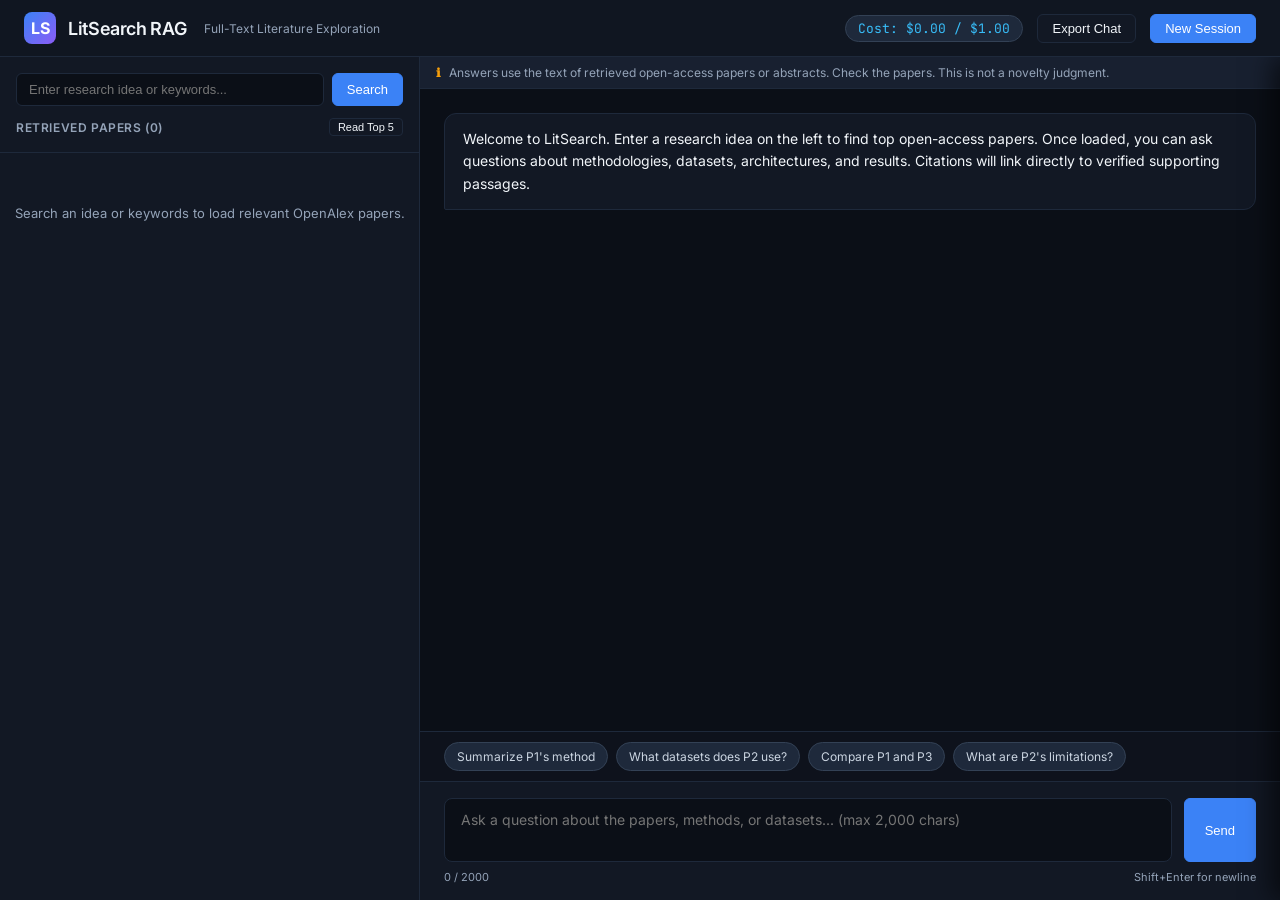
==== app/static/index.html @ f4ed5db6 "feat(rag): add full-text RAG chatbot with PyMuPDF ingestion, hybrid retrieval, SSRF guards, and UI" ====
<!DOCTYPE html>
<html lang="en">
<head>
  <meta charset="UTF-8">
  <meta name="viewport" content="width=device-width, initial-scale=1.0">
  <title>LitSearch — Grounded Literature & Full-Text RAG</title>
  <link rel="preconnect" href="https://fonts.googleapis.com">
  <link rel="preconnect" href="https://fonts.gstatic.com" crossorigin>
  <link href="https://fonts.googleapis.com/css2?family=Inter:wght@300;400;500;600;700&family=JetBrains+Mono:wght@400;500&display=swap" rel="stylesheet">
  <style>
    :root {
      --bg: #0b0f17;
      --surface: #121824;
      --surface-border: #1e293b;
      --surface-hover: #1e293b;
      --text: #f1f5f9;
      --text-muted: #94a3b8;
      --primary: #3b82f6;
      --primary-hover: #2563eb;
      --accent: #8b5cf6;
      --success: #10b981;
      --warning: #f59e0b;
      --danger: #ef4444;
      --badge-bg: #1e293b;
      --drawer-width: 420px;
    }

    * {
      box-sizing: border-box;
      margin: 0;
      padding: 0;
    }

    body {
      font-family: 'Inter', -apple-system, BlinkMacSystemFont, sans-serif;
      background-color: var(--bg);
      color: var(--text);
      height: 100vh;
      overflow: hidden;
      display: flex;
      flex-direction: column;
    }

    /* Header */
    header {
      background: rgba(18, 24, 36, 0.85);
      backdrop-filter: blur(12px);
      border-bottom: 1px solid var(--surface-border);
      padding: 12px 24px;
      display: flex;
      align-items: center;
      justify-content: space-between;
      z-index: 10;
    }

    .brand {
      display: flex;
      align-items: center;
      gap: 12px;
    }

    .logo-icon {
      width: 32px;
      height: 32px;
      background: linear-gradient(135deg, var(--primary), var(--accent));
      border-radius: 8px;
      display: flex;
      align-items: center;
      justify-content: center;
      font-weight: 700;
      font-size: 16px;
      color: #fff;
    }

    .brand h1 {
      font-size: 18px;
      font-weight: 600;
      letter-spacing: -0.02em;
    }

    .brand span {
      font-size: 12px;
      color: var(--text-muted);
      margin-left: 6px;
      font-weight: 400;
    }

    .header-actions {
      display: flex;
      align-items: center;
      gap: 14px;
    }

    .cost-badge {
      background: #1e293b;
      border: 1px solid #334155;
      padding: 4px 12px;
      border-radius: 20px;
      font-size: 13px;
      font-family: 'JetBrains Mono', monospace;
      color: #38bdf8;
      display: flex;
      align-items: center;
      gap: 6px;
    }

    .btn {
      background: var(--surface);
      color: var(--text);
      border: 1px solid var(--surface-border);
      padding: 6px 14px;
      border-radius: 6px;
      font-size: 13px;
      font-weight: 500;
      cursor: pointer;
      transition: all 0.15s ease;
      display: inline-flex;
      align-items: center;
      gap: 6px;
    }

    .btn:hover {
      background: var(--surface-hover);
      border-color: #475569;
    }

    .btn-primary {
      background: var(--primary);
      border-color: var(--primary);
      color: #fff;
    }

    .btn-primary:hover {
      background: var(--primary-hover);
      border-color: var(--primary-hover);
    }

    /* Main Container */
    .app-body {
      display: flex;
      flex: 1;
      height: calc(100vh - 61px);
      overflow: hidden;
      position: relative;
    }

    /* Sidebar / Papers Panel */
    .sidebar {
      width: 420px;
      background: var(--surface);
      border-right: 1px solid var(--surface-border);
      display: flex;
      flex-direction: column;
      flex-shrink: 0;
    }

    .sidebar-header {
      padding: 16px;
      border-bottom: 1px solid var(--surface-border);
    }

    .search-box {
      display: flex;
      gap: 8px;
      margin-bottom: 12px;
    }

    .search-input {
      flex: 1;
      background: #0b0f17;
      border: 1px solid var(--surface-border);
      border-radius: 6px;
      padding: 8px 12px;
      color: var(--text);
      font-size: 13px;
      outline: none;
    }

    .search-input:focus {
      border-color: var(--primary);
    }

    .pool-actions {
      display: flex;
      justify-content: space-between;
      align-items: center;
    }

    .pool-title {
      font-size: 12px;
      text-transform: uppercase;
      letter-spacing: 0.05em;
      color: var(--text-muted);
      font-weight: 600;
    }

    .papers-list {
      flex: 1;
      overflow-y: auto;
      padding: 12px;
      display: flex;
      flex-direction: column;
      gap: 10px;
    }

    .paper-card {
      background: #0f1523;
      border: 1px solid var(--surface-border);
      border-radius: 8px;
      padding: 12px;
      transition: all 0.15s ease;
    }

    .paper-card:hover {
      border-color: #3b82f6;
    }

    .paper-top {
      display: flex;
      align-items: flex-start;
      gap: 8px;
      margin-bottom: 6px;
    }

    .paper-label {
      background: #1e3a8a;
      color: #93c5fd;
      font-weight: 700;
      font-size: 11px;
      padding: 2px 6px;
      border-radius: 4px;
      font-family: 'JetBrains Mono', monospace;
    }

    .paper-title {
      font-size: 13px;
      font-weight: 600;
      line-height: 1.4;
      flex: 1;
      color: #f8fafc;
    }

    .paper-meta {
      font-size: 11px;
      color: var(--text-muted);
      margin-bottom: 8px;
    }

    .paper-status-bar {
      display: flex;
      align-items: center;
      justify-content: space-between;
      padding-top: 8px;
      border-top: 1px solid #1e293b;
    }

    .status-badge {
      font-size: 10px;
      padding: 2px 8px;
      border-radius: 12px;
      font-weight: 500;
      text-transform: capitalize;
    }

    .status-unprocessed { background: #1e293b; color: #94a3b8; }
    .status-reading { background: #1e1b4b; color: #a5b4fc; border: 1px solid #4338ca; animation: pulse 1.5s infinite; }
    .status-full_text { background: #064e3b; color: #6ee7b7; border: 1px solid #059669; }
    .status-user_upload { background: #312e81; color: #c7d2fe; border: 1px solid #4f46e5; }
    .status-abstract_only { background: #451a03; color: #fcd34d; border: 1px solid #b45309; }

    @keyframes pulse {
      0%, 100% { opacity: 1; }
      50% { opacity: 0.5; }
    }

    .paper-btns {
      display: flex;
      gap: 6px;
    }

    .btn-xs {
      font-size: 11px;
      padding: 2px 8px;
      border-radius: 4px;
    }

    /* Chat Area */
    .chat-container {
      flex: 1;
      display: flex;
      flex-direction: column;
      background: var(--bg);
      position: relative;
    }

    .notice-banner {
      background: rgba(30, 41, 59, 0.7);
      border-bottom: 1px solid var(--surface-border);
      padding: 8px 16px;
      font-size: 12px;
      color: #94a3b8;
      display: flex;
      align-items: center;
      gap: 8px;
    }

    .notice-icon {
      color: #f59e0b;
      font-weight: bold;
    }

    .messages-area {
      flex: 1;
      overflow-y: auto;
      padding: 24px;
      display: flex;
      flex-direction: column;
      gap: 18px;
    }

    .msg {
      max-width: 820px;
      display: flex;
      flex-direction: column;
      gap: 6px;
    }

    .msg-user {
      align-self: flex-end;
    }

    .msg-assistant {
      align-self: flex-start;
    }

    .msg-bubble {
      padding: 14px 18px;
      border-radius: 12px;
      font-size: 14px;
      line-height: 1.6;
    }

    .msg-user .msg-bubble {
      background: #1e3a8a;
      color: #eff6ff;
      border-bottom-right-radius: 2px;
    }

    .msg-assistant .msg-bubble {
      background: var(--surface);
      border: 1px solid var(--surface-border);
      color: #f1f5f9;
      border-bottom-left-radius: 2px;
    }

    /* Citation Chip */
    .citation-chip {
      display: inline-flex;
      align-items: center;
      background: #1e293b;
      color: #38bdf8;
      border: 1px solid #0284c7;
      padding: 1px 6px;
      border-radius: 4px;
      font-family: 'JetBrains Mono', monospace;
      font-size: 12px;
      font-weight: 500;
      cursor: pointer;
      margin: 0 2px;
      transition: all 0.15s ease;
    }

    .citation-chip:hover {
      background: #0284c7;
      color: #ffffff;
      transform: translateY(-1px);
    }

    /* Starter chips */
    .starters-bar {
      padding: 10px 24px;
      display: flex;
      gap: 8px;
      overflow-x: auto;
      border-top: 1px solid var(--surface-border);
      background: rgba(18, 24, 36, 0.4);
    }

    .starter-chip {
      background: #1e293b;
      color: #cbd5e1;
      border: 1px solid #334155;
      padding: 6px 12px;
      border-radius: 16px;
      font-size: 12px;
      cursor: pointer;
      white-space: nowrap;
      transition: all 0.15s ease;
    }

    .starter-chip:hover {
      background: #334155;
      color: #f8fafc;
      border-color: #64748b;
    }

    /* Input Box */
    .input-box {
      padding: 16px 24px;
      background: var(--surface);
      border-top: 1px solid var(--surface-border);
      display: flex;
      flex-direction: column;
      gap: 8px;
    }

    .input-wrapper {
      display: flex;
      gap: 12px;
      align-items: flex-end;
    }

    .chat-textarea {
      flex: 1;
      background: #0b0f17;
      border: 1px solid var(--surface-border);
      border-radius: 8px;
      padding: 12px 16px;
      color: var(--text);
      font-size: 14px;
      font-family: inherit;
      resize: none;
      height: 64px;
      outline: none;
    }

    .chat-textarea:focus {
      border-color: var(--primary);
    }

    .input-meta {
      display: flex;
      justify-content: space-between;
      font-size: 11px;
      color: var(--text-muted);
    }

    .progress-pill {
      display: inline-flex;
      align-items: center;
      gap: 6px;
      background: #1e293b;
      color: #a5b4fc;
      border: 1px solid #4338ca;
      padding: 4px 10px;
      border-radius: 12px;
      font-size: 11px;
      margin-bottom: 8px;
    }

    /* Passage Drawer */
    .passage-drawer {
      position: absolute;
      top: 0;
      right: 0;
      width: var(--drawer-width);
      height: 100%;
      background: #101623;
      border-left: 1px solid #334155;
      box-shadow: -8px 0 24px rgba(0, 0, 0, 0.6);
      transform: translateX(100%);
      transition: transform 0.25s cubic-bezier(0.16, 1, 0.3, 1);
      display: flex;
      flex-direction: column;
      z-index: 20;
    }

    .passage-drawer.open {
      transform: translateX(0);
    }

    .drawer-header {
      padding: 16px;
      border-bottom: 1px solid var(--surface-border);
      display: flex;
      justify-content: space-between;
      align-items: center;
    }

    .drawer-header h3 {
      font-size: 14px;
      font-weight: 600;
    }

    .drawer-body {
      padding: 20px;
      overflow-y: auto;
      flex: 1;
      display: flex;
      flex-direction: column;
      gap: 16px;
    }

    .passage-meta {
      background: #0b0f17;
      border: 1px solid var(--surface-border);
      border-radius: 6px;
      padding: 12px;
      font-size: 12px;
      display: flex;
      flex-direction: column;
      gap: 6px;
    }

    .passage-quote-box {
      background: #162032;
      border-left: 3px solid #0284c7;
      padding: 14px;
      border-radius: 4px;
      font-size: 13px;
      line-height: 1.6;
      color: #e2e8f0;
    }
  </style>
</head>
<body>

  <!-- Header -->
  <header>
    <div class="brand">
      <div class="logo-icon">LS</div>
      <div>
        <h1>LitSearch RAG</h1>
      </div>
      <span>Full-Text Literature Exploration</span>
    </div>
    <div class="header-actions">
      <div class="cost-badge" id="costBadge">Cost: $0.00 / $1.00</div>
      <button class="btn" id="exportChatBtn">Export Chat</button>
      <button class="btn btn-primary" id="newSessionBtn">New Session</button>
    </div>
  </header>

  <!-- Main Body -->
  <div class="app-body">

    <!-- Left Panel: Papers -->
    <div class="sidebar">
      <div class="sidebar-header">
        <div class="search-box">
          <input type="text" class="search-input" id="searchIdeaInput" placeholder="Enter research idea or keywords...">
          <button class="btn btn-primary" id="searchIdeaBtn">Search</button>
        </div>
        <div class="pool-actions">
          <div class="pool-title">Retrieved Papers (<span id="paperCount">0</span>)</div>
          <button class="btn btn-xs" id="readTop5Btn">Read Top 5</button>
        </div>
      </div>
      <div class="papers-list" id="papersList">
        <div style="color: var(--text-muted); font-size: 13px; text-align: center; margin-top: 40px;">
          Search an idea or keywords to load relevant OpenAlex papers.
        </div>
      </div>
    </div>

    <!-- Right Panel: Grounded Chat -->
    <div class="chat-container">
      <div class="notice-banner">
        <span class="notice-icon">ℹ</span>
        <span>Answers use the text of retrieved open-access papers or abstracts. Check the papers. This is not a novelty judgment.</span>
      </div>

      <div class="messages-area" id="messagesArea">
        <div class="msg msg-assistant">
          <div class="msg-bubble">
            Welcome to LitSearch. Enter a research idea on the left to find top open-access papers. Once loaded, you can ask questions about methodologies, datasets, architectures, and results. Citations will link directly to verified supporting passages.
          </div>
        </div>
      </div>

      <!-- Starter Chips -->
      <div class="starters-bar">
        <div class="starter-chip" data-prompt="Summarize P1's method">Summarize P1's method</div>
        <div class="starter-chip" data-prompt="What datasets does P2 use?">What datasets does P2 use?</div>
        <div class="starter-chip" data-prompt="Compare P1 and P3">Compare P1 and P3</div>
        <div class="starter-chip" data-prompt="What are P2's limitations?">What are P2's limitations?</div>
      </div>

      <!-- Input Area -->
      <div class="input-box">
        <div id="progressIndicator" style="display: none;">
          <div class="progress-pill">
            <span id="progressText">Searching passages...</span>
          </div>
        </div>
        <div class="input-wrapper">
          <textarea class="chat-textarea" id="chatInput" placeholder="Ask a question about the papers, methods, or datasets... (max 2,000 chars)"></textarea>
          <button class="btn btn-primary" id="sendMessageBtn" style="height: 64px; padding: 0 20px;">Send</button>
        </div>
        <div class="input-meta">
          <span id="charCounter">0 / 2000</span>
          <span>Shift+Enter for newline</span>
        </div>
      </div>

      <!-- Slide-out Passage Drawer -->
      <div class="passage-drawer" id="passageDrawer">
        <div class="drawer-header">
          <h3>Supporting Passage</h3>
          <button class="btn btn-xs" id="closeDrawerBtn">✕ Close</button>
        </div>
        <div class="drawer-body">
          <div class="passage-meta">
            <div><strong id="drawerPaperLabel">P1</strong> — <span id="drawerPaperTitle">Paper Title</span></div>
            <div><strong>Page:</strong> <span id="drawerPage">Page 3</span> | <strong>Section:</strong> <span id="drawerSection">Method</span></div>
            <div><a id="drawerPaperLink" href="#" target="_blank" style="color: #38bdf8; text-decoration: none;">View Paper Details ↗</a></div>
          </div>
          <div class="passage-quote-box" id="drawerPassageText">
            Passage text will appear here.
          </div>
        </div>
      </div>

    </div>

  </div>

  <!-- Hidden File Input for PDF Upload -->
  <input type="file" id="pdfFileInput" accept="application/pdf" style="display: none;">

  <script>
    // App State
    let currentSessionId = 'sess_' + Math.random().toString(36).substring(2, 9);
    let sessionPapers = {};
    let turnRetrievedChunks = [];
    let pendingUploadPaperId = null;

    const papersList = document.getElementById('papersList');
    const paperCount = document.getElementById('paperCount');
    const messagesArea = document.getElementById('messagesArea');
    const chatInput = document.getElementById('chatInput');
    const sendBtn = document.getElementById('sendMessageBtn');
    const charCounter = document.getElementById('charCounter');
    const costBadge = document.getElementById('costBadge');
    const progressIndicator = document.getElementById('progressIndicator');
    const progressText = document.getElementById('progressText');
    const pdfFileInput = document.getElementById('pdfFileInput');
    const passageDrawer = document.getElementById('passageDrawer');
    const closeDrawerBtn = document.getElementById('closeDrawerBtn');

    // Drawer elements
    const drawerPaperLabel = document.getElementById('drawerPaperLabel');
    const drawerPaperTitle = document.getElementById('drawerPaperTitle');
    const drawerPage = document.getElementById('drawerPage');
    const drawerSection = document.getElementById('drawerSection');
    const drawerPassageText = document.getElementById('drawerPassageText');
    const drawerPaperLink = document.getElementById('drawerPaperLink');

    // Char counter
    chatInput.addEventListener('input', () => {
      const len = chatInput.value.length;
      charCounter.textContent = `${len} / 2000`;
      if (len > 2000) charCounter.style.color = '#ef4444';
      else charCounter.style.color = 'var(--text-muted)';
    });

    chatInput.addEventListener('keydown', (e) => {
      if (e.key === 'Enter' && !e.shiftKey) {
        e.preventDefault();
        sendMessage();
      }
    });

    sendBtn.addEventListener('click', sendMessage);

    // Starter chips
    document.querySelectorAll('.starter-chip').forEach(chip => {
      chip.addEventListener('click', () => {
        chatInput.value = chip.dataset.prompt;
        chatInput.focus();
        sendMessage();
      });
    });

    // Close Drawer
    closeDrawerBtn.addEventListener('click', () => {
      passageDrawer.classList.remove('open');
    });

    // Search Papers
    document.getElementById('searchIdeaBtn').addEventListener('click', performSearch);
    document.getElementById('searchIdeaInput').addEventListener('keydown', (e) => {
      if (e.key === 'Enter') performSearch();
    });

    async function performSearch() {
      const q = document.getElementById('searchIdeaInput').value.trim();
      if (!q) return;

      papersList.innerHTML = '<div style="color: var(--text-muted); padding: 20px; text-align: center;">Querying OpenAlex works...</div>';

      try {
        const res = await fetch('/api/search', {
          method: 'POST',
          headers: { 'Content-Type': 'application/json' },
          body: JSON.stringify({ query: q, session_id: currentSessionId })
        });
        const data = await res.json();
        renderPapers(data.papers || []);
      } catch (err) {
        papersList.innerHTML = `<div style="color: #ef4444; padding: 20px;">Error searching: ${err.message}</div>`;
      }
    }

    function renderPapers(papers) {
      sessionPapers = {};
      papersList.innerHTML = '';
      paperCount.textContent = papers.length;

      papers.forEach(p => {
        sessionPapers[p.id] = p;
        sessionPapers[p.label] = p;

        const card = document.createElement('div');
        card.className = 'paper-card';
        card.id = `card-${p.label}`;

        let statusClass = 'status-unprocessed';
        let statusLabel = p.full_text_status || 'Unprocessed';

        if (statusLabel === 'reading') statusClass = 'status-reading';
        else if (statusLabel === 'full_text') statusClass = 'status-full_text';
        else if (statusLabel === 'full_text (user upload)') { statusClass = 'status-user_upload'; statusLabel = 'Full text (upload)'; }
        else if (statusLabel.startsWith('abstract_only')) {
          statusClass = 'status-abstract_only';
          statusLabel = p.full_text_reason ? `Abstract only: ${p.full_text_reason}` : 'Abstract only';
        }

        const authorsStr = (p.authors && p.authors.length) ? p.authors.slice(0, 3).join(', ') : 'Unknown Authors';
        const yearStr = p.year ? `(${p.year})` : '';

        card.innerHTML = `
          <div class="paper-top">
            <span class="paper-label">${p.label}</span>
            <div class="paper-title">${escapeHtml(p.title)}</div>
          </div>
          <div class="paper-meta">${escapeHtml(authorsStr)} ${yearStr}</div>
          <div class="paper-status-bar">
            <span class="status-badge ${statusClass}" id="badge-${p.label}">${statusLabel}</span>
            <div class="paper-btns">
              <button class="btn btn-xs" onclick="triggerReadPaper('${p.id}', '${p.label}')">Read</button>
              <button class="btn btn-xs" onclick="triggerUploadModal('${p.id}', '${p.label}')">Upload PDF</button>
            </div>
          </div>
        `;
        papersList.appendChild(card);
      });
    }

    // Trigger Ingest
    window.triggerReadPaper = async function(paperId, label) {
      const badge = document.getElementById(`badge-${label}`);
      if (badge) {
        badge.className = 'status-badge status-reading';
        badge.textContent = 'Reading...';
      }

      try {
        const res = await fetch('/api/papers/read', {
          method: 'POST',
          headers: { 'Content-Type': 'application/json' },
          body: JSON.stringify({ session_id: currentSessionId, paper_id: paperId })
        });
        const data = await res.json();
        updatePaperBadge(label, data.status, data.reason);
      } catch (err) {
        if (badge) {
          badge.className = 'status-badge status-abstract_only';
          badge.textContent = 'Error reading';
        }
      }
    };

    function updatePaperBadge(label, status, reason) {
      const badge = document.getElementById(`badge-${label}`);
      if (!badge) return;

      if (status === 'full_text') {
        badge.className = 'status-badge status-full_text';
        badge.textContent = 'Full text';
      } else if (status === 'full_text (user upload)') {
        badge.className = 'status-badge status-user_upload';
        badge.textContent = 'Full text (upload)';
      } else {
        badge.className = 'status-badge status-abstract_only';
        badge.textContent = reason ? `Abstract only: ${reason}` : 'Abstract only';
      }
    }

    // Read Top 5 Capped
    document.getElementById('readTop5Btn').addEventListener('click', async () => {
      const btn = document.getElementById('readTop5Btn');
      btn.textContent = 'Reading 5...';
      try {
        const res = await fetch('/api/papers/read_top5', {
          method: 'POST',
          headers: { 'Content-Type': 'application/json' },
          body: JSON.stringify({ session_id: currentSessionId })
        });
        const data = await res.json();
        data.results.forEach(r => {
          if (r.paper_label) updatePaperBadge(r.paper_label, r.status, r.reason);
        });
      } finally {
        btn.textContent = 'Read Top 5';
      }
    });

    // Upload PDF
    window.triggerUploadModal = function(paperId, label) {
      pendingUploadPaperId = paperId;
      pdfFileInput.click();
    };

    pdfFileInput.addEventListener('change', async () => {
      if (!pdfFileInput.files.length || !pendingUploadPaperId) return;
      const file = pdfFileInput.files[0];

      const formData = new FormData();
      formData.append('session_id', currentSessionId);
      formData.append('paper_id', pendingUploadPaperId);
      formData.append('file', file);

      try {
        const res = await fetch('/api/papers/upload', {
          method: 'POST',
          body: formData
        });
        const data = await res.json();
        if (data.paper_label) {
          updatePaperBadge(data.paper_label, data.status, data.reason);
        }
      } catch (err) {
        alert('Upload failed: ' + err.message);
      } finally {
        pdfFileInput.value = '';
        pendingUploadPaperId = null;
      }
    });

    // Send Message & Streaming
    async function sendMessage() {
      const msg = chatInput.value.trim();
      if (!msg) return;

      // Add user message to UI
      appendMessage('user', msg);
      chatInput.value = '';
      charCounter.textContent = '0 / 2000';

      // Assistant placeholder
      const assistMsgEl = appendMessage('assistant', '');
      const bubble = assistMsgEl.querySelector('.msg-bubble');

      progressIndicator.style.display = 'block';
      progressText.textContent = 'Analyzing question...';

      let accumulated = '';
      turnRetrievedChunks = [];

      try {
        const resp = await fetch('/api/chat/stream', {
          method: 'POST',
          headers: { 'Content-Type': 'application/json' },
          body: JSON.stringify({ session_id: currentSessionId, message: msg })
        });

        const reader = resp.body.getReader();
        const decoder = new TextDecoder();
        let buffer = '';

        while (true) {
          const { done, value } = await reader.read();
          if (done) break;

          buffer += decoder.decode(value, { stream: true });
          const lines = buffer.split('\n\n');
          buffer = lines.pop();

          for (const line of lines) {
            if (line.startsWith('data: ')) {
              const eventData = JSON.parse(line.substring(6));

              if (eventData.type === 'progress') {
                progressText.textContent = eventData.message;
              } else if (eventData.type === 'delta') {
                accumulated += eventData.content;
                bubble.innerHTML = renderFormattedText(accumulated);
                messagesArea.scrollTop = messagesArea.scrollHeight;
              } else if (eventData.type === 'done') {
                progressIndicator.style.display = 'none';
                turnRetrievedChunks = eventData.retrieved_chunks || [];
                bubble.innerHTML = renderFormattedText(eventData.final_text || accumulated);
                if (eventData.session_cost !== undefined) {
                  costBadge.textContent = `Cost: $${eventData.session_cost.toFixed(4)} / $1.00`;
                }
              } else if (eventData.type === 'error') {
                progressIndicator.style.display = 'none';
                bubble.innerHTML = `<span style="color: #ef4444;">Error: ${escapeHtml(eventData.detail)}</span>`;
              }
            }
          }
        }
      } catch (err) {
        progressIndicator.style.display = 'none';
        bubble.innerHTML = `<span style="color: #ef4444;">Connection error: ${escapeHtml(err.message)}</span>`;
      }
    }

    function appendMessage(role, text) {
      const msgDiv = document.createElement('div');
      msgDiv.className = `msg msg-${role}`;
      msgDiv.innerHTML = `<div class="msg-bubble">${renderFormattedText(text)}</div>`;
      messagesArea.appendChild(msgDiv);
      messagesArea.scrollTop = messagesArea.scrollHeight;
      return msgDiv;
    }

    function renderFormattedText(text) {
      if (!text) return '';
      let escaped = escapeHtml(text);

      // Render Markdown bold & code
      escaped = escaped.replace(/\*\*(.*?)\*\*/g, '<strong>$1</strong>');
      escaped = escaped.replace(/`([^`]+)`/g, '<code style="background:#1e293b;padding:2px 4px;border-radius:3px;">$1</code>');
      escaped = escaped.replace(/\n/g, '<br>');

      // Convert [P# p.N] citations into interactive chips
      escaped = escaped.replace(/\[(P\d+)\s+p\.(\d+)\]/g, (match, pLabel, pNum) => {
        return `<span class="citation-chip" onclick="openPassageDrawer('${pLabel}', ${pNum})">[${pLabel} p.${pNum}]</span>`;
      });

      return escaped;
    }

    // Interactive Passage Drawer
    window.openPassageDrawer = function(paperLabel, pageNum) {
      // Find matching retrieved chunk
      let matchedChunk = turnRetrievedChunks.find(c => {
        return c.paper_label === paperLabel && (c.page_start <= pageNum && pageNum <= c.page_end);
      });

      if (!matchedChunk && turnRetrievedChunks.length > 0) {
        matchedChunk = turnRetrievedChunks.find(c => c.paper_label === paperLabel);
      }

      const paper = sessionPapers[paperLabel] || {};

      drawerPaperLabel.textContent = paperLabel;
      drawerPaperTitle.textContent = paper.title || 'Referenced Paper';
      drawerPage.textContent = `Page ${pageNum}`;
      drawerSection.textContent = matchedChunk ? (matchedChunk.section || 'Passage') : 'Retrieved Evidence';
      drawerPassageText.textContent = matchedChunk ? matchedChunk.text : `Passage covering page ${pageNum} in ${paperLabel}.`;

      if (paper.url) {
        drawerPaperLink.href = paper.url;
        drawerPaperLink.style.display = 'inline';
      } else {
        drawerPaperLink.style.display = 'none';
      }

      passageDrawer.classList.add('open');
    };

    // Export Chat
    document.getElementById('exportChatBtn').addEventListener('click', () => {
      const msgs = document.querySelectorAll('.msg');
      let markdown = `# LitSearch Chat Export\n\n`;
      msgs.forEach(m => {
        const isUser = m.classList.contains('msg-user');
        const role = isUser ? 'User' : 'Assistant';
        const txt = m.querySelector('.msg-bubble').innerText;
        markdown += `### ${role}\n\n${txt}\n\n---\n\n`;
      });

      const blob = new Blob([markdown], { type: 'text/markdown' });
      const url = URL.createObjectURL(blob);
      const a = document.createElement('a');
      a.href = url;
      a.download = `litsearch_chat_${new Date().toISOString().slice(0, 10)}.md`;
      a.click();
      URL.revokeObjectURL(url);
    });

    // New Session
    document.getElementById('newSessionBtn').addEventListener('click', () => {
      currentSessionId = 'sess_' + Math.random().toString(36).substring(2, 9);
      sessionPapers = {};
      turnRetrievedChunks = [];
      papersList.innerHTML = '<div style="color: var(--text-muted); font-size: 13px; text-align: center; margin-top: 40px;">Search an idea or keywords to load relevant OpenAlex papers.</div>';
      paperCount.textContent = '0';
      messagesArea.innerHTML = '<div class="msg msg-assistant"><div class="msg-bubble">New session started. Search for an idea on the left to begin literature exploration.</div></div>';
      costBadge.textContent = 'Cost: $0.00 / $1.00';
    });

    function escapeHtml(str) {
      if (!str) return '';
      return str.replace(/&/g, "&amp;").replace(/</g, "&lt;").replace(/>/g, "&gt;").replace(/"/g, "&quot;").replace(/'/g, "&#039;");
    }
  </script>
</body>
</html>
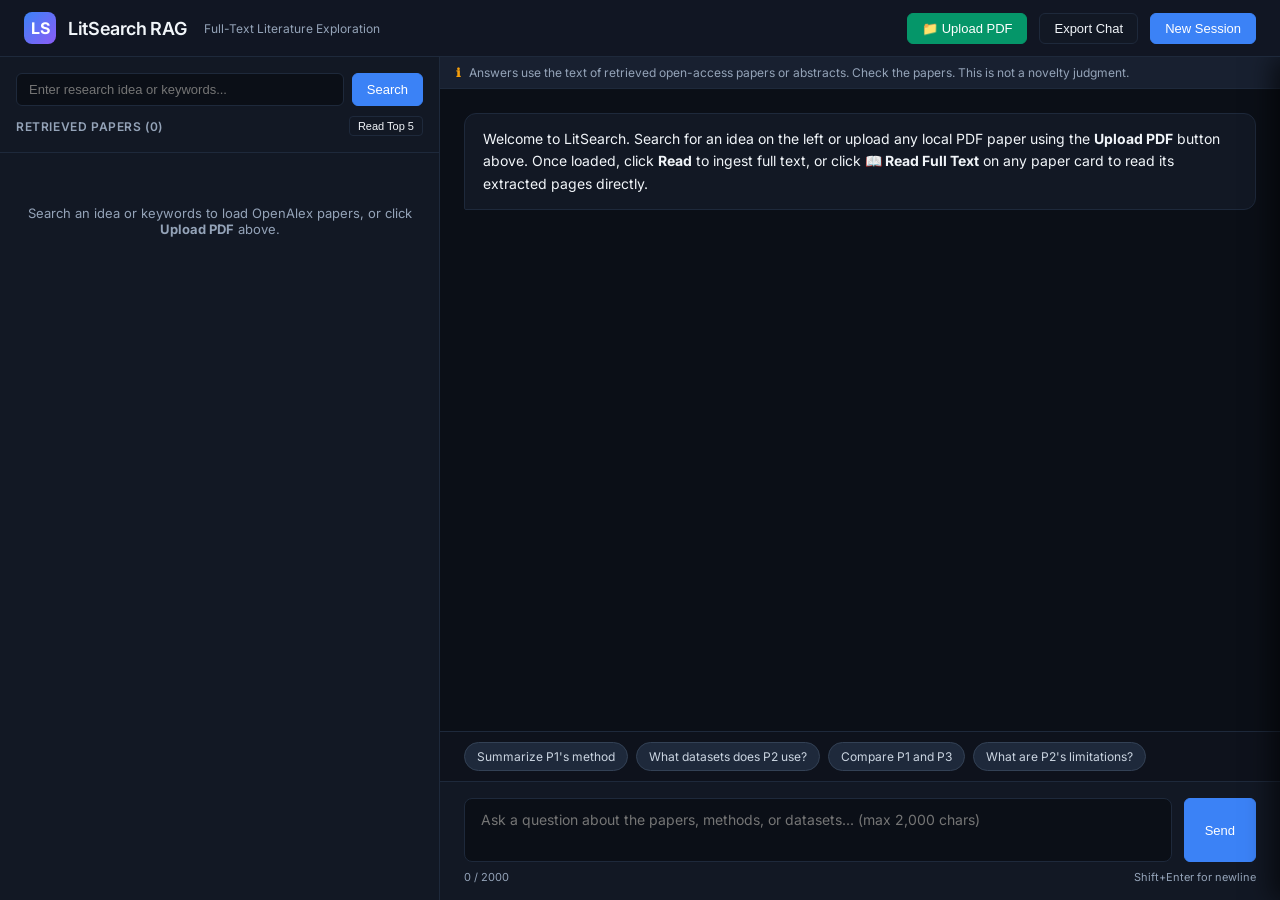
==== commit 996f0c7a: "Enhance PDF reader modal, multi-source OA resolution, and remove cost meters" ====
--- a/app/static/index.html
+++ b/app/static/index.html
@@ -22,7 +22,7 @@
       --warning: #f59e0b;
       --danger: #ef4444;
       --badge-bg: #1e293b;
-      --drawer-width: 420px;
+      --drawer-width: 440px;
     }
 
     * {
@@ -43,7 +43,7 @@
 
     /* Header */
     header {
-      background: rgba(18, 24, 36, 0.85);
+      background: rgba(18, 24, 36, 0.95);
       backdrop-filter: blur(12px);
       border-bottom: 1px solid var(--surface-border);
       padding: 12px 24px;
@@ -88,27 +88,14 @@
     .header-actions {
       display: flex;
       align-items: center;
-      gap: 14px;
-    }
-
-    .cost-badge {
-      background: #1e293b;
-      border: 1px solid #334155;
-      padding: 4px 12px;
-      border-radius: 20px;
-      font-size: 13px;
-      font-family: 'JetBrains Mono', monospace;
-      color: #38bdf8;
-      display: flex;
-      align-items: center;
-      gap: 6px;
+      gap: 12px;
     }
 
     .btn {
       background: var(--surface);
       color: var(--text);
       border: 1px solid var(--surface-border);
-      padding: 6px 14px;
+      padding: 7px 14px;
       border-radius: 6px;
       font-size: 13px;
       font-weight: 500;
@@ -135,6 +122,17 @@
       border-color: var(--primary-hover);
     }
 
+    .btn-success {
+      background: #059669;
+      border-color: #059669;
+      color: #fff;
+    }
+
+    .btn-success:hover {
+      background: #047857;
+      border-color: #047857;
+    }
+
     /* Main Container */
     .app-body {
       display: flex;
@@ -146,7 +144,7 @@
 
     /* Sidebar / Papers Panel */
     .sidebar {
-      width: 420px;
+      width: 440px;
       background: var(--surface);
       border-right: 1px solid var(--surface-border);
       display: flex;
@@ -157,12 +155,14 @@
     .sidebar-header {
       padding: 16px;
       border-bottom: 1px solid var(--surface-border);
+      display: flex;
+      flex-direction: column;
+      gap: 10px;
     }
 
     .search-box {
       display: flex;
       gap: 8px;
-      margin-bottom: 12px;
     }
 
     .search-input {
@@ -184,6 +184,7 @@
       display: flex;
       justify-content: space-between;
       align-items: center;
+      gap: 8px;
     }
 
     .pool-title {
@@ -252,6 +253,8 @@
       justify-content: space-between;
       padding-top: 8px;
       border-top: 1px solid #1e293b;
+      gap: 6px;
+      flex-wrap: wrap;
     }
 
     .status-badge {
@@ -280,7 +283,7 @@
 
     .btn-xs {
       font-size: 11px;
-      padding: 2px 8px;
+      padding: 3px 8px;
       border-radius: 4px;
     }
 
@@ -458,7 +461,7 @@
       margin-bottom: 8px;
     }
 
-    /* Passage Drawer */
+    /* Supporting Passage Drawer */
     .passage-drawer {
       position: absolute;
       top: 0;
@@ -521,6 +524,184 @@
       line-height: 1.6;
       color: #e2e8f0;
     }
+
+    /* Full Paper Text Reader Modal */
+    .reader-modal {
+      position: fixed;
+      top: 0;
+      left: 0;
+      width: 100vw;
+      height: 100vh;
+      background: rgba(0, 0, 0, 0.8);
+      backdrop-filter: blur(8px);
+      z-index: 100;
+      display: none;
+      align-items: center;
+      justify-content: center;
+    }
+
+    .reader-modal.active {
+      display: flex;
+    }
+
+    .reader-content {
+      width: 90%;
+      max-width: 1050px;
+      height: 90%;
+      background: #101623;
+      border: 1px solid #334155;
+      border-radius: 12px;
+      display: flex;
+      flex-direction: column;
+      overflow: hidden;
+      box-shadow: 0 16px 40px rgba(0, 0, 0, 0.8);
+    }
+
+    .reader-header {
+      padding: 14px 20px;
+      background: #162032;
+      border-bottom: 1px solid #1e293b;
+      display: flex;
+      justify-content: space-between;
+      align-items: center;
+      gap: 12px;
+    }
+
+    .reader-header-left {
+      display: flex;
+      align-items: center;
+      gap: 10px;
+      flex: 1;
+      overflow: hidden;
+    }
+
+    .reader-title {
+      font-size: 14px;
+      font-weight: 600;
+      color: #f8fafc;
+      white-space: nowrap;
+      overflow: hidden;
+      text-overflow: ellipsis;
+    }
+
+    .reader-header-actions {
+      display: flex;
+      align-items: center;
+      gap: 8px;
+    }
+
+    .reader-tabs {
+      display: flex;
+      background: #0b0f17;
+      padding: 3px;
+      border-radius: 6px;
+      border: 1px solid #1e293b;
+      gap: 4px;
+    }
+
+    .reader-tab-btn {
+      background: transparent;
+      color: #94a3b8;
+      border: none;
+      padding: 4px 10px;
+      border-radius: 4px;
+      font-size: 12px;
+      font-weight: 500;
+      cursor: pointer;
+      transition: all 0.15s ease;
+    }
+
+    .reader-tab-btn.active {
+      background: #1e293b;
+      color: #38bdf8;
+    }
+
+    .reader-body {
+      padding: 24px 32px;
+      overflow-y: auto;
+      flex: 1;
+      display: flex;
+      flex-direction: column;
+      gap: 20px;
+      line-height: 1.7;
+      font-size: 14px;
+      color: #cbd5e1;
+    }
+
+    .reader-banner {
+      background: rgba(30, 41, 59, 0.7);
+      border-left: 4px solid #38bdf8;
+      border-radius: 6px;
+      padding: 12px 16px;
+      font-size: 13px;
+      color: #cbd5e1;
+      display: flex;
+      flex-direction: column;
+      gap: 6px;
+    }
+
+    .reader-abstract-card {
+      background: #0b0f17;
+      border: 1px solid #1e293b;
+      border-radius: 8px;
+      padding: 24px;
+      display: flex;
+      flex-direction: column;
+      gap: 16px;
+    }
+
+    .reader-meta-row {
+      font-size: 12px;
+      color: #94a3b8;
+      display: flex;
+      flex-wrap: wrap;
+      gap: 16px;
+      border-bottom: 1px solid #1e293b;
+      padding-bottom: 12px;
+    }
+
+    .reader-page-card {
+      background: #0b0f17;
+      border: 1px solid #1e293b;
+      border-radius: 8px;
+      padding: 20px;
+      display: flex;
+      flex-direction: column;
+      gap: 12px;
+    }
+
+    .reader-page-tag {
+      font-family: 'JetBrains Mono', monospace;
+      font-size: 11px;
+      color: #38bdf8;
+      font-weight: 600;
+      border-bottom: 1px solid #1e293b;
+      padding-bottom: 6px;
+    }
+
+    .reader-pdf-frame {
+      width: 100%;
+      height: 100%;
+      border: none;
+      background: #1e293b;
+      border-radius: 6px;
+    }
+
+    .toast-msg {
+      position: fixed;
+      bottom: 24px;
+      left: 50%;
+      transform: translateX(-50%);
+      background: #1e293b;
+      color: #38bdf8;
+      border: 1px solid #0284c7;
+      padding: 10px 20px;
+      border-radius: 8px;
+      font-size: 13px;
+      z-index: 200;
+      display: none;
+      box-shadow: 0 8px 24px rgba(0,0,0,0.6);
+    }
   </style>
 </head>
 <body>
@@ -535,7 +716,7 @@
       <span>Full-Text Literature Exploration</span>
     </div>
     <div class="header-actions">
-      <div class="cost-badge" id="costBadge">Cost: $0.00 / $1.00</div>
+      <button class="btn btn-success" id="uploadAnyPdfBtn">📁 Upload PDF</button>
       <button class="btn" id="exportChatBtn">Export Chat</button>
       <button class="btn btn-primary" id="newSessionBtn">New Session</button>
     </div>
@@ -553,12 +734,14 @@
         </div>
         <div class="pool-actions">
           <div class="pool-title">Retrieved Papers (<span id="paperCount">0</span>)</div>
-          <button class="btn btn-xs" id="readTop5Btn">Read Top 5</button>
+          <div style="display: flex; gap: 6px;">
+            <button class="btn btn-xs" id="readTop5Btn">Read Top 5</button>
+          </div>
         </div>
       </div>
       <div class="papers-list" id="papersList">
         <div style="color: var(--text-muted); font-size: 13px; text-align: center; margin-top: 40px;">
-          Search an idea or keywords to load relevant OpenAlex papers.
+          Search an idea or keywords to load OpenAlex papers, or click <strong>Upload PDF</strong> above.
         </div>
       </div>
     </div>
@@ -573,7 +756,7 @@
       <div class="messages-area" id="messagesArea">
         <div class="msg msg-assistant">
           <div class="msg-bubble">
-            Welcome to LitSearch. Enter a research idea on the left to find top open-access papers. Once loaded, you can ask questions about methodologies, datasets, architectures, and results. Citations will link directly to verified supporting passages.
+            Welcome to LitSearch. Search for an idea on the left or upload any local PDF paper using the <strong>Upload PDF</strong> button above. Once loaded, click <strong>Read</strong> to ingest full text, or click <strong>📖 Read Full Text</strong> on any paper card to read its extracted pages directly.
           </div>
         </div>
       </div>
@@ -625,6 +808,36 @@
 
   </div>
 
+  <!-- Full Paper Reader Modal -->
+  <div class="reader-modal" id="readerModal">
+    <div class="reader-content">
+      <div class="reader-header">
+        <div class="reader-header-left">
+          <span class="paper-label" id="readerPaperLabel">P1</span>
+          <div class="reader-title" id="readerPaperTitle">Paper Title</div>
+        </div>
+        <div class="reader-header-actions">
+          <div class="reader-tabs" id="readerTabs" style="display: none;">
+            <button class="reader-tab-btn active" id="tabExtractedTextBtn" onclick="switchReaderTab('text')">📝 Extracted Text</button>
+            <button class="reader-tab-btn" id="tabPdfViewerBtn" onclick="switchReaderTab('pdf')">📄 PDF View</button>
+          </div>
+          <a class="btn btn-xs" id="readerExtLinkBtn" href="#" target="_blank" rel="noopener noreferrer" style="display: none;">🔗 Open PDF ↗</a>
+          <button class="btn btn-xs btn-primary" id="readerUploadBtn" onclick="triggerReaderUpload()" title="Upload a local PDF file for this paper">📁 Upload PDF</button>
+          <button class="btn btn-xs" id="closeReaderBtn">✕ Close</button>
+        </div>
+      </div>
+      <div class="reader-body" id="readerBody">
+        Loading paper text...
+      </div>
+      <div class="reader-body" id="readerPdfBody" style="display: none; padding: 0;">
+        <iframe class="reader-pdf-frame" id="readerPdfFrame" src=""></iframe>
+      </div>
+    </div>
+  </div>
+
+  <!-- Toast Notification -->
+  <div class="toast-msg" id="toastMsg"></div>
+
   <!-- Hidden File Input for PDF Upload -->
   <input type="file" id="pdfFileInput" accept="application/pdf" style="display: none;">
 
@@ -641,20 +854,25 @@
     const chatInput = document.getElementById('chatInput');
     const sendBtn = document.getElementById('sendMessageBtn');
     const charCounter = document.getElementById('charCounter');
-    const costBadge = document.getElementById('costBadge');
     const progressIndicator = document.getElementById('progressIndicator');
     const progressText = document.getElementById('progressText');
     const pdfFileInput = document.getElementById('pdfFileInput');
     const passageDrawer = document.getElementById('passageDrawer');
     const closeDrawerBtn = document.getElementById('closeDrawerBtn');
 
-    // Drawer elements
-    const drawerPaperLabel = document.getElementById('drawerPaperLabel');
-    const drawerPaperTitle = document.getElementById('drawerPaperTitle');
-    const drawerPage = document.getElementById('drawerPage');
-    const drawerSection = document.getElementById('drawerSection');
-    const drawerPassageText = document.getElementById('drawerPassageText');
-    const drawerPaperLink = document.getElementById('drawerPaperLink');
+    // Reader Modal
+    const readerModal = document.getElementById('readerModal');
+    const closeReaderBtn = document.getElementById('closeReaderBtn');
+    const readerPaperLabel = document.getElementById('readerPaperLabel');
+    const readerPaperTitle = document.getElementById('readerPaperTitle');
+    const readerBody = document.getElementById('readerBody');
+    const toastMsg = document.getElementById('toastMsg');
+
+    function showToast(text, duration = 3500) {
+      toastMsg.textContent = text;
+      toastMsg.style.display = 'block';
+      setTimeout(() => { toastMsg.style.display = 'none'; }, duration);
+    }
 
     // Char counter
     chatInput.addEventListener('input', () => {
@@ -682,9 +900,19 @@
       });
     });
 
-    // Close Drawer
+    // Close Drawers
     closeDrawerBtn.addEventListener('click', () => {
       passageDrawer.classList.remove('open');
+    });
+
+    closeReaderBtn.addEventListener('click', () => {
+      readerModal.classList.remove('active');
+    });
+
+    // Upload Any PDF Button
+    document.getElementById('uploadAnyPdfBtn').addEventListener('click', () => {
+      pendingUploadPaperId = "new";
+      pdfFileInput.click();
     });
 
     // Search Papers
@@ -712,6 +940,38 @@
       }
     }
 
+    let activeReaderPaperId = null;
+    let activeReaderLabel = null;
+    const readerTabs = document.getElementById('readerTabs');
+    const tabExtractedTextBtn = document.getElementById('tabExtractedTextBtn');
+    const tabPdfViewerBtn = document.getElementById('tabPdfViewerBtn');
+    const readerPdfBody = document.getElementById('readerPdfBody');
+    const readerPdfFrame = document.getElementById('readerPdfFrame');
+    const readerExtLinkBtn = document.getElementById('readerExtLinkBtn');
+
+    window.switchReaderTab = function(tab) {
+      if (tab === 'pdf') {
+        readerBody.style.display = 'none';
+        readerPdfBody.style.display = 'block';
+        tabPdfViewerBtn.classList.add('active');
+        tabExtractedTextBtn.classList.remove('active');
+      } else {
+        readerBody.style.display = 'flex';
+        readerPdfBody.style.display = 'none';
+        tabExtractedTextBtn.classList.add('active');
+        tabPdfViewerBtn.classList.remove('active');
+      }
+    };
+
+    window.triggerReaderUpload = function() {
+      if (activeReaderPaperId) {
+        triggerUploadModal(activeReaderPaperId, activeReaderLabel);
+      } else {
+        pendingUploadPaperId = "new";
+        pdfFileInput.click();
+      }
+    };
+
     function renderPapers(papers) {
       sessionPapers = {};
       papersList.innerHTML = '';
@@ -729,15 +989,19 @@
         let statusLabel = p.full_text_status || 'Unprocessed';
 
         if (statusLabel === 'reading') statusClass = 'status-reading';
-        else if (statusLabel === 'full_text') statusClass = 'status-full_text';
+        else if (statusLabel === 'full_text') { statusClass = 'status-full_text'; statusLabel = 'Full text'; }
         else if (statusLabel === 'full_text (user upload)') { statusClass = 'status-user_upload'; statusLabel = 'Full text (upload)'; }
         else if (statusLabel.startsWith('abstract_only')) {
           statusClass = 'status-abstract_only';
-          statusLabel = p.full_text_reason ? `Abstract only: ${p.full_text_reason}` : 'Abstract only';
+          statusLabel = p.full_text_reason ? `Abstract only (${p.full_text_reason})` : 'Abstract only';
         }
 
+        const isFull = statusLabel === 'Full text' || statusLabel === 'Full text (upload)';
         const authorsStr = (p.authors && p.authors.length) ? p.authors.slice(0, 3).join(', ') : 'Unknown Authors';
         const yearStr = p.year ? `(${p.year})` : '';
+
+        const directLink = p.pdf_url || p.url || (p.doi ? (p.doi.startsWith('http') ? p.doi : 'https://doi.org/' + p.doi) : null);
+        const linkBtn = directLink ? `<a class="btn btn-xs" href="${escapeHtml(directLink)}" target="_blank" rel="noopener noreferrer" title="Open paper or original PDF directly in a new browser tab">🔗 Open ↗</a>` : '';
 
         card.innerHTML = `
           <div class="paper-top">
@@ -747,9 +1011,11 @@
           <div class="paper-meta">${escapeHtml(authorsStr)} ${yearStr}</div>
           <div class="paper-status-bar">
             <span class="status-badge ${statusClass}" id="badge-${p.label}">${statusLabel}</span>
-            <div class="paper-btns">
-              <button class="btn btn-xs" onclick="triggerReadPaper('${p.id}', '${p.label}')">Read</button>
-              <button class="btn btn-xs" onclick="triggerUploadModal('${p.id}', '${p.label}')">Upload PDF</button>
+            <div class="paper-btns" id="btns-${p.label}">
+              <button class="btn btn-xs btn-primary" onclick="openPaperReader('${p.id}', '${p.label}')" title="Read paper abstract, metadata, or extracted text">📖 Read Paper</button>
+              ${!isFull ? `<button class="btn btn-xs" onclick="triggerReadPaper('${p.id}', '${p.label}')" title="Attempt full-text ingestion">⚡ Ingest Text</button>` : ''}
+              ${linkBtn}
+              <button class="btn btn-xs" onclick="triggerUploadModal('${p.id}', '${p.label}')" title="Upload local PDF from your computer for this paper">📁 Upload</button>
             </div>
           </div>
         `;
@@ -762,7 +1028,7 @@
       const badge = document.getElementById(`badge-${label}`);
       if (badge) {
         badge.className = 'status-badge status-reading';
-        badge.textContent = 'Reading...';
+        badge.textContent = 'Reading & extracting...';
       }
 
       try {
@@ -772,7 +1038,12 @@
           body: JSON.stringify({ session_id: currentSessionId, paper_id: paperId })
         });
         const data = await res.json();
-        updatePaperBadge(label, data.status, data.reason);
+        updatePaperBadge(label, data.status, data.reason, paperId);
+        if (data.status === 'full_text') {
+          showToast(`Full text of ${label} ingested (${data.page_count} pages). Click "📖 Read Paper" to view it.`);
+        } else {
+          showToast(`Abstract of ${label} loaded for Q&A. Click "📖 Read Paper" to view details & web link.`);
+        }
       } catch (err) {
         if (badge) {
           badge.className = 'status-badge status-abstract_only';
@@ -781,7 +1052,7 @@
       }
     };
 
-    function updatePaperBadge(label, status, reason) {
+    function updatePaperBadge(label, status, reason, paperId = null) {
       const badge = document.getElementById(`badge-${label}`);
       if (!badge) return;
 
@@ -793,11 +1064,97 @@
         badge.textContent = 'Full text (upload)';
       } else {
         badge.className = 'status-badge status-abstract_only';
-        badge.textContent = reason ? `Abstract only: ${reason}` : 'Abstract only';
+        badge.textContent = reason ? `Abstract only (${reason})` : 'Abstract only';
       }
     }
 
-    // Read Top 5 Capped
+    // Open Full Paper Reader Modal
+    window.openPaperReader = async function(paperId, label) {
+      activeReaderPaperId = paperId;
+      activeReaderLabel = label;
+      readerPaperLabel.textContent = label;
+      const cachedPaper = sessionPapers[paperId] || sessionPapers[label] || {};
+      readerPaperTitle.textContent = cachedPaper.title || 'Paper Details';
+      readerBody.innerHTML = '<div style="text-align: center; padding: 40px; color: #94a3b8;">Loading paper details...</div>';
+      readerBody.style.display = 'flex';
+      readerPdfBody.style.display = 'none';
+      tabExtractedTextBtn.classList.add('active');
+      tabPdfViewerBtn.classList.remove('active');
+      readerTabs.style.display = 'none';
+      readerExtLinkBtn.style.display = 'none';
+      readerModal.classList.add('active');
+
+      try {
+        const res = await fetch(`/api/papers/${paperId}/text?session_id=${currentSessionId}`);
+        const data = await res.json();
+
+        readerPaperTitle.textContent = data.title || cachedPaper.title || 'Paper Details';
+        const authorsStr = (data.authors && data.authors.length) ? data.authors.join(', ') : 'Unknown Authors';
+        const extUrl = data.direct_pdf_url || data.landing_url || (data.doi ? (data.doi.startsWith('http') ? data.doi : 'https://doi.org/' + data.doi) : null);
+
+        if (extUrl) {
+          readerExtLinkBtn.href = extUrl;
+          readerExtLinkBtn.style.display = 'inline-flex';
+        }
+
+        if (data.has_local_pdf) {
+          readerTabs.style.display = 'flex';
+          readerPdfFrame.src = `/api/papers/${encodeURIComponent(paperId)}/pdf?session_id=${currentSessionId}`;
+        }
+
+        if (data.has_full_text && data.pages && data.pages.length) {
+          let html = `
+            <div class="reader-meta-row">
+              <div><strong>Authors:</strong> ${escapeHtml(authorsStr)}</div>
+              <div><strong>Year:</strong> ${data.year || 'N/A'}</div>
+              ${data.venue ? `<div><strong>Journal / Venue:</strong> ${escapeHtml(data.venue)}</div>` : ''}
+              ${data.doi ? `<div><strong>DOI:</strong> <a href="${escapeHtml(data.doi.startsWith('http') ? data.doi : 'https://doi.org/' + data.doi)}" target="_blank" style="color:#38bdf8;">${escapeHtml(data.doi)}</a></div>` : ''}
+              <div><strong>Total Pages:</strong> ${data.pages.length}</div>
+            </div>
+          `;
+          data.pages.forEach(p => {
+            const pageLines = p.lines.map(l => escapeHtml(l.text)).join('<br>');
+            html += `
+              <div class="reader-page-card">
+                <div class="reader-page-tag">PAGE ${p.page_num} ${p.sections.length ? '— ' + p.sections.join(', ') : ''}</div>
+                <div>${pageLines}</div>
+              </div>
+            `;
+          });
+          readerBody.innerHTML = html;
+        } else {
+          // Abstract only or restricted download view
+          const doiUrl = data.doi ? (data.doi.startsWith('http') ? data.doi : 'https://doi.org/' + data.doi) : null;
+          readerBody.innerHTML = `
+            <div class="reader-banner">
+              <strong style="color: #38bdf8; font-size: 14px;">ℹ️ Abstract Available for AI Chat</strong>
+              <span>Direct automated PDF download was restricted by publisher protection (e.g. Cloudflare, Turnstile, or paywall). The complete paper abstract is indexed for Q&A in this chat. You can read the abstract below, open the original article directly in your browser, or upload a PDF file from your computer.</span>
+            </div>
+            <div class="reader-abstract-card">
+              <div class="reader-meta-row">
+                <div><strong>Authors:</strong> ${escapeHtml(authorsStr)}</div>
+                <div><strong>Year:</strong> ${data.year || 'N/A'}</div>
+                ${data.venue ? `<div><strong>Journal / Venue:</strong> ${escapeHtml(data.venue)}</div>` : ''}
+                ${doiUrl ? `<div><strong>DOI:</strong> <a href="${escapeHtml(doiUrl)}" target="_blank" style="color:#38bdf8;">${escapeHtml(data.doi)}</a></div>` : ''}
+              </div>
+              <div style="font-weight: 600; font-size: 15px; color: #f1f5f9;">Abstract</div>
+              <div style="line-height: 1.8; color: #cbd5e1; font-size: 14px; white-space: pre-wrap;">
+                ${escapeHtml(data.abstract || 'No abstract text available for this work.')}
+              </div>
+              <div style="display: flex; gap: 10px; margin-top: 16px; padding-top: 16px; border-top: 1px solid #1e293b; flex-wrap: wrap; align-items: center;">
+                ${extUrl ? `<a class="btn btn-primary" href="${escapeHtml(extUrl)}" target="_blank" rel="noopener noreferrer">🔗 Open Full Article / PDF in Browser ↗</a>` : ''}
+                <button class="btn" onclick="triggerReadPaper('${paperId}', '${label}')">⚡ Retry Ingestion</button>
+                <button class="btn btn-success" onclick="triggerUploadModal('${paperId}', '${label}')">📁 Upload PDF File</button>
+              </div>
+            </div>
+          `;
+        }
+      } catch (err) {
+        readerBody.innerHTML = `<div style="color: #ef4444; padding: 40px;">Error loading paper: ${err.message}</div>`;
+      }
+    };
+
+    // Read Top 5
     document.getElementById('readTop5Btn').addEventListener('click', async () => {
       const btn = document.getElementById('readTop5Btn');
       btn.textContent = 'Reading 5...';
@@ -809,8 +1166,9 @@
         });
         const data = await res.json();
         data.results.forEach(r => {
-          if (r.paper_label) updatePaperBadge(r.paper_label, r.status, r.reason);
+          if (r.paper_label) updatePaperBadge(r.paper_label, r.status, r.reason, r.paper_id);
         });
+        showToast('Top 5 papers processed.');
       } finally {
         btn.textContent = 'Read Top 5';
       }
@@ -825,6 +1183,8 @@
     pdfFileInput.addEventListener('change', async () => {
       if (!pdfFileInput.files.length || !pendingUploadPaperId) return;
       const file = pdfFileInput.files[0];
+
+      showToast(`Uploading and extracting "${file.name}"...`);
 
       const formData = new FormData();
       formData.append('session_id', currentSessionId);
@@ -838,7 +1198,12 @@
         });
         const data = await res.json();
         if (data.paper_label) {
-          updatePaperBadge(data.paper_label, data.status, data.reason);
+          updatePaperBadge(data.paper_label, data.status, data.reason, data.paper_id);
+          showToast(`Successfully uploaded ${data.paper_label}! Opening reader view...`);
+          // Refresh paper list so card reflects uploaded status
+          await refreshSessionPapers();
+          // Automatically open reader modal so the user can immediately read their uploaded PDF!
+          openPaperReader(data.paper_id, data.paper_label);
         }
       } catch (err) {
         alert('Upload failed: ' + err.message);
@@ -848,17 +1213,25 @@
       }
     });
 
+    async function refreshSessionPapers() {
+      try {
+        const res = await fetch(`/api/session/${currentSessionId}`);
+        const data = await res.json();
+        if (data.papers) {
+          renderPapers(data.papers);
+        }
+      } catch(e) {}
+    }
+
     // Send Message & Streaming
     async function sendMessage() {
       const msg = chatInput.value.trim();
       if (!msg) return;
 
-      // Add user message to UI
       appendMessage('user', msg);
       chatInput.value = '';
       charCounter.textContent = '0 / 2000';
 
-      // Assistant placeholder
       const assistMsgEl = appendMessage('assistant', '');
       const bubble = assistMsgEl.querySelector('.msg-bubble');
 
@@ -901,9 +1274,6 @@
                 progressIndicator.style.display = 'none';
                 turnRetrievedChunks = eventData.retrieved_chunks || [];
                 bubble.innerHTML = renderFormattedText(eventData.final_text || accumulated);
-                if (eventData.session_cost !== undefined) {
-                  costBadge.textContent = `Cost: $${eventData.session_cost.toFixed(4)} / $1.00`;
-                }
               } else if (eventData.type === 'error') {
                 progressIndicator.style.display = 'none';
                 bubble.innerHTML = `<span style="color: #ef4444;">Error: ${escapeHtml(eventData.detail)}</span>`;
@@ -930,12 +1300,10 @@
       if (!text) return '';
       let escaped = escapeHtml(text);
 
-      // Render Markdown bold & code
       escaped = escaped.replace(/\*\*(.*?)\*\*/g, '<strong>$1</strong>');
       escaped = escaped.replace(/`([^`]+)`/g, '<code style="background:#1e293b;padding:2px 4px;border-radius:3px;">$1</code>');
       escaped = escaped.replace(/\n/g, '<br>');
 
-      // Convert [P# p.N] citations into interactive chips
       escaped = escaped.replace(/\[(P\d+)\s+p\.(\d+)\]/g, (match, pLabel, pNum) => {
         return `<span class="citation-chip" onclick="openPassageDrawer('${pLabel}', ${pNum})">[${pLabel} p.${pNum}]</span>`;
       });
@@ -945,7 +1313,6 @@
 
     // Interactive Passage Drawer
     window.openPassageDrawer = function(paperLabel, pageNum) {
-      // Find matching retrieved chunk
       let matchedChunk = turnRetrievedChunks.find(c => {
         return c.paper_label === paperLabel && (c.page_start <= pageNum && pageNum <= c.page_end);
       });
@@ -956,17 +1323,18 @@
 
       const paper = sessionPapers[paperLabel] || {};
 
-      drawerPaperLabel.textContent = paperLabel;
-      drawerPaperTitle.textContent = paper.title || 'Referenced Paper';
-      drawerPage.textContent = `Page ${pageNum}`;
-      drawerSection.textContent = matchedChunk ? (matchedChunk.section || 'Passage') : 'Retrieved Evidence';
-      drawerPassageText.textContent = matchedChunk ? matchedChunk.text : `Passage covering page ${pageNum} in ${paperLabel}.`;
-
+      document.getElementById('drawerPaperLabel').textContent = paperLabel;
+      document.getElementById('drawerPaperTitle').textContent = paper.title || 'Referenced Paper';
+      document.getElementById('drawerPage').textContent = `Page ${pageNum}`;
+      document.getElementById('drawerSection').textContent = matchedChunk ? (matchedChunk.section || 'Passage') : 'Retrieved Evidence';
+      document.getElementById('drawerPassageText').textContent = matchedChunk ? matchedChunk.text : `Passage covering page ${pageNum} in ${paperLabel}.`;
+
+      const linkEl = document.getElementById('drawerPaperLink');
       if (paper.url) {
-        drawerPaperLink.href = paper.url;
-        drawerPaperLink.style.display = 'inline';
+        linkEl.href = paper.url;
+        linkEl.style.display = 'inline';
       } else {
-        drawerPaperLink.style.display = 'none';
+        linkEl.style.display = 'none';
       }
 
       passageDrawer.classList.add('open');
@@ -997,10 +1365,9 @@
       currentSessionId = 'sess_' + Math.random().toString(36).substring(2, 9);
       sessionPapers = {};
       turnRetrievedChunks = [];
-      papersList.innerHTML = '<div style="color: var(--text-muted); font-size: 13px; text-align: center; margin-top: 40px;">Search an idea or keywords to load relevant OpenAlex papers.</div>';
+      papersList.innerHTML = '<div style="color: var(--text-muted); font-size: 13px; text-align: center; margin-top: 40px;">Search an idea or keywords to load OpenAlex papers, or click <strong>Upload PDF</strong> above.</div>';
       paperCount.textContent = '0';
-      messagesArea.innerHTML = '<div class="msg msg-assistant"><div class="msg-bubble">New session started. Search for an idea on the left to begin literature exploration.</div></div>';
-      costBadge.textContent = 'Cost: $0.00 / $1.00';
+      messagesArea.innerHTML = '<div class="msg msg-assistant"><div class="msg-bubble">New session started. Search for an idea on the left or upload any PDF paper to begin.</div></div>';
     });
 
     function escapeHtml(str) {
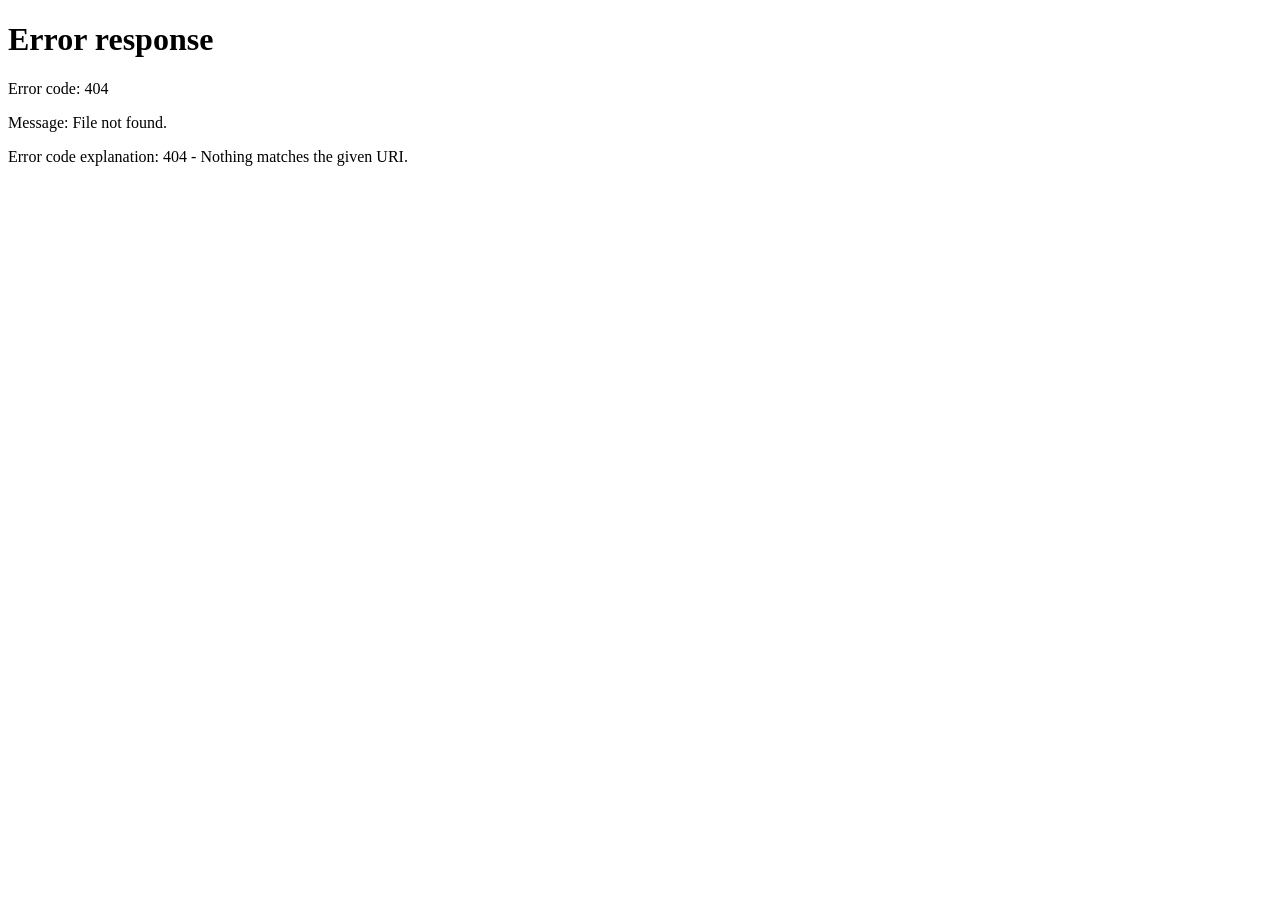
==== commit 6b05d5b3: "Update research novelty verification project" ====
--- a/app/static/index.html
+++ b/app/static/index.html
@@ -1,481 +1,1077 @@
 <!DOCTYPE html>
-<html lang="en">
+<html lang="en" data-theme="dark">
 <head>
   <meta charset="UTF-8">
   <meta name="viewport" content="width=device-width, initial-scale=1.0">
-  <title>LitSearch — Grounded Literature & Full-Text RAG</title>
+  <title>LitSearch — Grounded Literature &amp; Full-Text RAG</title>
+  
+  <!-- Modern Typography: Inter & JetBrains Mono -->
   <link rel="preconnect" href="https://fonts.googleapis.com">
   <link rel="preconnect" href="https://fonts.gstatic.com" crossorigin>
-  <link href="https://fonts.googleapis.com/css2?family=Inter:wght@300;400;500;600;700&family=JetBrains+Mono:wght@400;500&display=swap" rel="stylesheet">
+  <link href="https://fonts.googleapis.com/css2?family=Inter:wght@300;400;500;600;700;800&family=JetBrains+Mono:wght@400;500;600&display=swap" rel="stylesheet">
+  
+  <!-- Central Neon Lime Design Tokens & Theme -->
+  <link rel="stylesheet" href="/static/theme.css">
+  
   <style>
-    :root {
-      --bg: #0b0f17;
-      --surface: #121824;
-      --surface-border: #1e293b;
-      --surface-hover: #1e293b;
-      --text: #f1f5f9;
-      --text-muted: #94a3b8;
-      --primary: #3b82f6;
-      --primary-hover: #2563eb;
-      --accent: #8b5cf6;
-      --success: #10b981;
-      --warning: #f59e0b;
-      --danger: #ef4444;
-      --badge-bg: #1e293b;
-      --drawer-width: 440px;
-    }
-
-    * {
-      box-sizing: border-box;
-      margin: 0;
-      padding: 0;
-    }
-
+    /* ==========================================================================
+       Application Layout & Header
+       ========================================================================== */
     body {
-      font-family: 'Inter', -apple-system, BlinkMacSystemFont, sans-serif;
-      background-color: var(--bg);
-      color: var(--text);
       height: 100vh;
       overflow: hidden;
       display: flex;
       flex-direction: column;
     }
 
-    /* Header */
     header {
-      background: rgba(18, 24, 36, 0.95);
-      backdrop-filter: blur(12px);
-      border-bottom: 1px solid var(--surface-border);
-      padding: 12px 24px;
+      background: var(--bg-surface);
+      border-bottom: 1px solid var(--border);
+      height: var(--header-height);
+      padding: 0 var(--space-6);
       display: flex;
       align-items: center;
       justify-content: space-between;
-      z-index: 10;
-    }
-
-    .brand {
-      display: flex;
-      align-items: center;
-      gap: 12px;
-    }
-
-    .logo-icon {
-      width: 32px;
-      height: 32px;
-      background: linear-gradient(135deg, var(--primary), var(--accent));
-      border-radius: 8px;
-      display: flex;
+      z-index: 30;
+      position: relative;
+      box-shadow: var(--shadow-sm);
+      transition: background-color 0.22s ease, border-color 0.22s ease;
+    }
+
+    .brand-section {
+      display: flex;
+      align-items: center;
+      gap: var(--space-3);
+    }
+
+    .mobile-menu-btn {
+      display: none;
+      background: var(--bg-surface-subtle);
+      border: 1px solid var(--border);
+      color: var(--text-secondary);
+      border-radius: var(--radius-md);
+      padding: 7px 10px;
+      font-size: 16px;
+      cursor: pointer;
       align-items: center;
       justify-content: center;
+      transition: all 0.15s ease;
+    }
+
+    .mobile-menu-btn:hover {
+      border-color: var(--primary-border);
+      color: var(--primary);
+    }
+
+    .brand-logo {
+      width: 38px;
+      height: 38px;
+      background: linear-gradient(135deg, var(--primary) 0%, #8FE300 100%);
+      color: #0D0F0C;
+      border-radius: var(--radius-md);
+      display: flex;
+      align-items: center;
+      justify-content: center;
+      font-weight: 800;
+      font-size: 16px;
+      letter-spacing: -0.04em;
+      box-shadow: 0 0 16px var(--primary-glow);
+      flex-shrink: 0;
+    }
+
+    .brand-text {
+      display: flex;
+      flex-direction: column;
+      gap: 1px;
+    }
+
+    .brand-title-wrap {
+      display: flex;
+      align-items: center;
+      gap: 8px;
+    }
+
+    .brand-title {
+      font-size: 17px;
+      font-weight: 800;
+      letter-spacing: -0.03em;
+      color: var(--text-primary);
+    }
+
+    .brand-badge {
+      font-size: 10.5px;
       font-weight: 700;
-      font-size: 16px;
-      color: #fff;
-    }
-
-    .brand h1 {
-      font-size: 18px;
+      padding: 1px 7px;
+      border-radius: var(--radius-full);
+      background: var(--primary-subtle);
+      color: var(--primary);
+      border: 1px solid var(--primary-border);
+      letter-spacing: 0.02em;
+    }
+
+    [data-theme="light"] .brand-badge {
+      color: var(--accent-link);
+    }
+
+    .brand-subtitle {
+      font-size: 11.5px;
+      color: var(--text-muted);
+      font-weight: 400;
+    }
+
+    .header-actions {
+      display: flex;
+      align-items: center;
+      gap: 8px;
+    }
+
+    .user-pill {
+      display: inline-flex;
+      align-items: center;
+      gap: 7px;
+      background: var(--bg-surface-subtle);
+      padding: 6px 12px;
+      border-radius: var(--radius-full);
+      font-size: 12.5px;
       font-weight: 600;
-      letter-spacing: -0.02em;
-    }
-
-    .brand span {
-      font-size: 12px;
-      color: var(--text-muted);
-      margin-left: 6px;
-      font-weight: 400;
-    }
-
-    .header-actions {
-      display: flex;
-      align-items: center;
-      gap: 12px;
-    }
-
-    .btn {
-      background: var(--surface);
-      color: var(--text);
-      border: 1px solid var(--surface-border);
-      padding: 7px 14px;
-      border-radius: 6px;
-      font-size: 13px;
-      font-weight: 500;
-      cursor: pointer;
-      transition: all 0.15s ease;
-      display: inline-flex;
-      align-items: center;
-      gap: 6px;
-    }
-
-    .btn:hover {
-      background: var(--surface-hover);
-      border-color: #475569;
-    }
-
-    .btn-primary {
-      background: var(--primary);
-      border-color: var(--primary);
-      color: #fff;
-    }
-
-    .btn-primary:hover {
-      background: var(--primary-hover);
-      border-color: var(--primary-hover);
-    }
-
-    .btn-success {
-      background: #059669;
-      border-color: #059669;
-      color: #fff;
-    }
-
-    .btn-success:hover {
-      background: #047857;
-      border-color: #047857;
-    }
-
-    /* Main Container */
+      border: 1px solid var(--border);
+      color: var(--text-primary);
+    }
+
+    .user-pill-icon {
+      color: var(--primary);
+      display: flex;
+      align-items: center;
+    }
+
+    /* Main Body Area */
     .app-body {
       display: flex;
       flex: 1;
-      height: calc(100vh - 61px);
+      height: calc(100vh - var(--header-height));
       overflow: hidden;
       position: relative;
     }
 
-    /* Sidebar / Papers Panel */
+    /* ==========================================================================
+       Sidebar (Literature, Repos, History)
+       ========================================================================== */
     .sidebar {
-      width: 440px;
-      background: var(--surface);
-      border-right: 1px solid var(--surface-border);
+      width: var(--sidebar-width);
+      background: var(--bg-surface);
+      border-right: 1px solid var(--border);
       display: flex;
       flex-direction: column;
       flex-shrink: 0;
+      z-index: 20;
+      transition: transform 0.25s cubic-bezier(0.16, 1, 0.3, 1), background-color 0.22s ease, border-color 0.22s ease;
     }
 
     .sidebar-header {
-      padding: 16px;
-      border-bottom: 1px solid var(--surface-border);
+      padding: 14px 16px;
+      border-bottom: 1px solid var(--border);
       display: flex;
       flex-direction: column;
-      gap: 10px;
+      gap: 12px;
+      background: var(--bg-surface);
+    }
+
+    /* Primary New Chat Button in Sidebar */
+    .sidebar-new-chat-top {
+      width: 100%;
+      background: var(--primary);
+      color: var(--primary-text);
+      border: none;
+      padding: 9px 14px;
+      border-radius: var(--radius-md);
+      font-weight: 700;
+      font-size: 13px;
+      cursor: pointer;
+      display: flex;
+      align-items: center;
+      justify-content: center;
+      gap: 8px;
+      transition: all 0.18s cubic-bezier(0.16, 1, 0.3, 1);
+      box-shadow: 0 2px 6px rgba(0, 0, 0, 0.2);
+    }
+
+    .sidebar-new-chat-top:hover {
+      background: var(--primary-hover);
+      box-shadow: var(--glow-lime);
+      transform: translateY(-1px);
     }
 
     .search-box {
       display: flex;
       gap: 8px;
+      align-items: stretch;
+    }
+
+    .search-input-wrap {
+      flex: 1;
+      position: relative;
+      display: flex;
+      align-items: center;
+    }
+
+    .search-icon-inside {
+      position: absolute;
+      left: 11px;
+      color: var(--text-muted);
+      pointer-events: none;
+      display: flex;
+      align-items: center;
     }
 
     .search-input {
-      flex: 1;
-      background: #0b0f17;
-      border: 1px solid var(--surface-border);
-      border-radius: 6px;
-      padding: 8px 12px;
-      color: var(--text);
+      width: 100%;
+      background: var(--bg-input);
+      border: 1px solid var(--border);
+      border-radius: var(--radius-md);
+      padding: 9px 12px 9px 36px;
+      color: var(--text-primary);
       font-size: 13px;
+      font-family: var(--font-sans);
       outline: none;
+      transition: border-color 0.18s ease, box-shadow 0.18s ease;
     }
 
     .search-input:focus {
       border-color: var(--primary);
+      box-shadow: var(--glow-lime-sm);
+    }
+
+    /* Sidebar Tabs */
+    .sidebar-tabs {
+      display: flex;
+      background: var(--bg-surface-subtle);
+      padding: 3px;
+      border-radius: var(--radius-md);
+      border: 1px solid var(--border-subtle);
+      gap: 3px;
+    }
+
+    .sidebar-tab-btn {
+      flex: 1;
+      background: transparent;
+      border: none;
+      color: var(--text-muted);
+      padding: 7px 8px;
+      border-radius: var(--radius-sm);
+      font-size: 12px;
+      font-weight: 600;
+      font-family: var(--font-sans);
+      cursor: pointer;
+      display: flex;
+      align-items: center;
+      justify-content: center;
+      gap: 5px;
+      transition: all 0.15s ease;
+      white-space: nowrap;
+    }
+
+    .sidebar-tab-btn:hover {
+      color: var(--text-primary);
+    }
+
+    .sidebar-tab-btn.active {
+      background: var(--bg-surface);
+      color: var(--primary);
+      font-weight: 700;
+      border: 1px solid var(--border);
+      box-shadow: var(--shadow-sm);
+    }
+
+    [data-theme="light"] .sidebar-tab-btn.active {
+      color: var(--accent-link);
     }
 
     .pool-actions {
       display: flex;
       justify-content: space-between;
       align-items: center;
-      gap: 8px;
+      padding-top: 4px;
     }
 
     .pool-title {
       font-size: 12px;
+      font-weight: 700;
       text-transform: uppercase;
       letter-spacing: 0.05em;
       color: var(--text-muted);
-      font-weight: 600;
-    }
-
-    .papers-list {
+    }
+
+    /* Scrollable lists inside sidebar */
+    .papers-list, .repos-list, .chats-list {
       flex: 1;
       overflow-y: auto;
-      padding: 12px;
+      padding: 14px 16px;
+      display: flex;
+      flex-direction: column;
+      gap: 12px;
+      background: var(--bg-app);
+    }
+
+    /* Paper Card */
+    .paper-card {
+      background: var(--bg-card);
+      border: 1px solid var(--border);
+      border-radius: var(--radius-md);
+      padding: 14px;
       display: flex;
       flex-direction: column;
       gap: 10px;
-    }
-
-    .paper-card {
-      background: #0f1523;
-      border: 1px solid var(--surface-border);
-      border-radius: 8px;
-      padding: 12px;
-      transition: all 0.15s ease;
+      transition: border-color 0.18s ease, transform 0.18s ease, box-shadow 0.18s ease;
+      box-shadow: var(--shadow-sm);
     }
 
     .paper-card:hover {
-      border-color: #3b82f6;
+      border-color: var(--border-hover);
+      transform: translateY(-1px);
+      box-shadow: var(--shadow-md);
     }
 
     .paper-top {
       display: flex;
       align-items: flex-start;
       gap: 8px;
-      margin-bottom: 6px;
     }
 
     .paper-label {
-      background: #1e3a8a;
-      color: #93c5fd;
+      background: var(--primary-subtle);
+      color: var(--primary);
+      border: 1px solid var(--primary-border);
+      font-size: 11px;
       font-weight: 700;
+      font-family: var(--font-mono);
+      padding: 2px 7px;
+      border-radius: var(--radius-sm);
+      flex-shrink: 0;
+    }
+
+    [data-theme="light"] .paper-label {
+      color: var(--accent-link);
+    }
+
+    .paper-title {
+      font-size: 13.5px;
+      font-weight: 600;
+      color: var(--text-primary);
+      line-height: 1.4;
+      flex: 1;
+    }
+
+    .paper-meta {
+      font-size: 12px;
+      color: var(--text-muted);
+      line-height: 1.45;
+    }
+
+    .paper-status-bar {
+      display: flex;
+      align-items: center;
+      justify-content: space-between;
+      gap: 8px;
+      padding-top: 6px;
+      border-top: 1px solid var(--border-subtle);
+      flex-wrap: wrap;
+    }
+
+    .status-badge {
       font-size: 11px;
-      padding: 2px 6px;
-      border-radius: 4px;
-      font-family: 'JetBrains Mono', monospace;
-    }
-
-    .paper-title {
+      font-weight: 600;
+      padding: 2px 7px;
+      border-radius: var(--radius-sm);
+      display: inline-flex;
+      align-items: center;
+      gap: 4px;
+    }
+
+    .status-unprocessed {
+      background: var(--bg-surface-subtle);
+      color: var(--text-muted);
+      border: 1px solid var(--border);
+    }
+
+    .status-reading {
+      background: var(--warning-bg);
+      color: var(--warning-text);
+      border: 1px solid var(--warning-border);
+    }
+
+    .status-full_text {
+      background: var(--primary-subtle);
+      color: var(--primary);
+      border: 1px solid var(--primary-border);
+    }
+
+    [data-theme="light"] .status-full_text {
+      color: var(--accent-link);
+    }
+
+    .status-user_upload {
+      background: var(--secondary-subtle);
+      color: var(--secondary);
+      border: 1px solid var(--secondary-border);
+    }
+
+    .status-abstract_only {
+      background: var(--bg-surface-subtle);
+      color: var(--text-muted);
+      border: 1px solid var(--border);
+    }
+
+    .paper-btns {
+      display: flex;
+      gap: 6px;
+      align-items: center;
+    }
+
+    /* ==========================================================================
+       GitHub Repository Cards & Notice
+       ========================================================================== */
+    .evidence-notice-box {
+      background: var(--primary-subtle);
+      border: 1px solid var(--primary-border);
+      border-left: 3px solid var(--primary);
+      border-radius: var(--radius-md);
+      padding: 12px 14px;
+      font-size: 12px;
+      line-height: 1.55;
+      color: var(--text-secondary);
+    }
+
+    .evidence-notice-title {
+      font-weight: 700;
+      color: var(--primary);
+      margin-bottom: 4px;
+      display: flex;
+      align-items: center;
+      gap: 6px;
+    }
+
+    [data-theme="light"] .evidence-notice-title {
+      color: var(--accent-link);
+    }
+
+    .facets-strip {
+      display: flex;
+      flex-wrap: wrap;
+      gap: 6px;
+      margin-top: 8px;
+      padding-top: 8px;
+      border-top: 1px solid var(--primary-border);
+    }
+
+    .facet-pill {
+      font-size: 11px;
+      background: var(--bg-surface);
+      color: var(--secondary);
+      border: 1px solid var(--secondary-border);
+      padding: 2px 8px;
+      border-radius: var(--radius-full);
+      font-weight: 500;
+    }
+
+    .repo-card {
+      background: var(--bg-card);
+      border: 1px solid var(--border);
+      border-radius: var(--radius-md);
+      padding: 14px;
+      display: flex;
+      flex-direction: column;
+      gap: 10px;
+      transition: all 0.18s ease;
+      box-shadow: var(--shadow-sm);
+    }
+
+    .repo-card:hover {
+      border-color: var(--border-hover);
+      transform: translateY(-1px);
+      box-shadow: var(--shadow-md);
+    }
+
+    .repo-title {
+      font-size: 14px;
+      font-weight: 700;
+      color: var(--primary);
+      text-decoration: none;
+      word-break: break-all;
+      transition: color 0.15s ease;
+    }
+
+    [data-theme="light"] .repo-title {
+      color: var(--accent-link);
+    }
+
+    .repo-title:hover {
+      text-decoration: underline;
+    }
+
+    .repo-badges {
+      display: flex;
+      align-items: center;
+      gap: 6px;
+      flex-wrap: wrap;
+      margin-top: 4px;
+    }
+
+    .badge-lang {
+      background: var(--bg-surface-subtle);
+      border: 1px solid var(--border);
+      color: var(--text-secondary);
+      font-size: 11px;
+      font-weight: 600;
+      padding: 2px 7px;
+      border-radius: var(--radius-sm);
+      font-family: var(--font-mono);
+    }
+
+    .badge-stars, .badge-forks {
+      background: var(--bg-surface-subtle);
+      border: 1px solid var(--border);
+      font-size: 11px;
+      font-weight: 600;
+      padding: 2px 7px;
+      border-radius: var(--radius-sm);
+      font-family: var(--font-mono);
+      display: inline-flex;
+      align-items: center;
+      gap: 3px;
+    }
+
+    .badge-stars {
+      color: #FFDE59;
+    }
+
+    .badge-forks {
+      color: var(--text-muted);
+    }
+
+    .badge-archived {
+      background: var(--warning-bg);
+      color: var(--warning-text);
+      border: 1px solid var(--warning-border);
+      font-size: 10.5px;
+      font-weight: 600;
+      padding: 1px 6px;
+      border-radius: var(--radius-sm);
+    }
+
+    .repo-desc {
+      font-size: 12px;
+      color: var(--text-secondary);
+      line-height: 1.5;
+    }
+
+    .repo-matched-box {
+      background: var(--bg-surface-subtle);
+      border: 1px dashed var(--border);
+      border-radius: var(--radius-sm);
+      padding: 6px 10px;
+      font-size: 11px;
+      color: var(--text-secondary);
+      display: flex;
+      align-items: center;
+      gap: 6px;
+      flex-wrap: wrap;
+    }
+
+    .matched-tag {
+      background: var(--secondary-subtle);
+      color: var(--secondary);
+      border: 1px solid var(--secondary-border);
+      padding: 1px 7px;
+      border-radius: var(--radius-sm);
+      font-size: 11px;
+      font-weight: 600;
+      font-family: var(--font-mono);
+    }
+
+    .repo-meta-bar {
+      display: flex;
+      justify-content: space-between;
+      align-items: center;
+      padding-top: 8px;
+      border-top: 1px solid var(--border-subtle);
+      font-size: 11px;
+      color: var(--text-muted);
+    }
+
+    .repo-show-more-btn {
+      width: 100%;
+      margin-top: 8px;
+      padding: 10px 14px;
+      font-size: 12.5px;
+      font-weight: 600;
+      font-family: var(--font-sans);
+      border-radius: var(--radius-md);
+      background: var(--bg-surface);
+      border: 1px solid var(--border);
+      color: var(--primary);
+      cursor: pointer;
+      display: flex;
+      align-items: center;
+      justify-content: center;
+      gap: 6px;
+      transition: all 0.15s ease;
+      box-shadow: var(--shadow-sm);
+    }
+
+    [data-theme="light"] .repo-show-more-btn {
+      color: var(--accent-link);
+    }
+
+    .repo-show-more-btn:hover {
+      background: var(--primary-subtle);
+      border-color: var(--primary-border);
+    }
+
+    /* ==========================================================================
+       Saved Conversations Cards (Chat History)
+       ========================================================================== */
+    .conv-card {
+      background: var(--bg-card);
+      border: 1px solid var(--border);
+      border-radius: var(--radius-md);
+      padding: 12px 14px;
+      display: flex;
+      flex-direction: column;
+      gap: 6px;
+      cursor: pointer;
+      transition: all 0.18s cubic-bezier(0.16, 1, 0.3, 1);
+      position: relative;
+      box-shadow: var(--shadow-sm);
+    }
+
+    .conv-card:hover {
+      border-color: var(--border-hover);
+      background: var(--bg-card-hover);
+      transform: translateY(-1px);
+    }
+
+    .conv-card.active {
+      border-color: var(--primary-border);
+      border-left: 3px solid var(--primary);
+      background: var(--bg-surface-elevated);
+      box-shadow: var(--glow-lime-sm);
+    }
+
+    .conv-card-top {
+      display: flex;
+      justify-content: space-between;
+      align-items: center;
+      gap: 8px;
+    }
+
+    .conv-card-title {
       font-size: 13px;
       font-weight: 600;
-      line-height: 1.4;
+      color: var(--text-primary);
+      white-space: nowrap;
+      overflow: hidden;
+      text-overflow: ellipsis;
       flex: 1;
-      color: #f8fafc;
-    }
-
-    .paper-meta {
+    }
+
+    .conv-card.active .conv-card-title {
+      color: var(--primary);
+      font-weight: 700;
+    }
+
+    [data-theme="light"] .conv-card.active .conv-card-title {
+      color: var(--accent-link);
+    }
+
+    .conv-card-actions {
+      display: flex;
+      gap: 4px;
+      opacity: 0;
+      transition: opacity 0.15s ease;
+    }
+
+    .conv-card:hover .conv-card-actions,
+    .conv-card.active .conv-card-actions {
+      opacity: 1;
+    }
+
+    .conv-action-btn {
+      background: transparent;
+      border: none;
+      color: var(--text-muted);
+      cursor: pointer;
+      padding: 3px 5px;
+      border-radius: var(--radius-xs);
+      font-size: 12px;
+      display: flex;
+      align-items: center;
+      justify-content: center;
+      transition: color 0.15s ease, background-color 0.15s ease;
+    }
+
+    .conv-action-btn:hover {
+      color: var(--text-primary);
+      background: var(--bg-surface-subtle);
+    }
+
+    .conv-action-btn.btn-delete:hover {
+      color: var(--error);
+      background: var(--error-bg);
+    }
+
+    .conv-card-meta {
       font-size: 11px;
       color: var(--text-muted);
-      margin-bottom: 8px;
-    }
-
-    .paper-status-bar {
-      display: flex;
-      align-items: center;
-      justify-content: space-between;
-      padding-top: 8px;
-      border-top: 1px solid #1e293b;
-      gap: 6px;
-      flex-wrap: wrap;
-    }
-
-    .status-badge {
-      font-size: 10px;
-      padding: 2px 8px;
-      border-radius: 12px;
-      font-weight: 500;
-      text-transform: capitalize;
-    }
-
-    .status-unprocessed { background: #1e293b; color: #94a3b8; }
-    .status-reading { background: #1e1b4b; color: #a5b4fc; border: 1px solid #4338ca; animation: pulse 1.5s infinite; }
-    .status-full_text { background: #064e3b; color: #6ee7b7; border: 1px solid #059669; }
-    .status-user_upload { background: #312e81; color: #c7d2fe; border: 1px solid #4f46e5; }
-    .status-abstract_only { background: #451a03; color: #fcd34d; border: 1px solid #b45309; }
-
-    @keyframes pulse {
-      0%, 100% { opacity: 1; }
-      50% { opacity: 0.5; }
-    }
-
-    .paper-btns {
-      display: flex;
-      gap: 6px;
-    }
-
-    .btn-xs {
-      font-size: 11px;
-      padding: 3px 8px;
-      border-radius: 4px;
-    }
-
-    /* Chat Area */
+      display: flex;
+      align-items: center;
+      gap: 4px;
+    }
+
+    /* Empty states */
+    .empty-state {
+      display: flex;
+      flex-direction: column;
+      align-items: center;
+      text-align: center;
+      padding: 36px 16px;
+      gap: 10px;
+      color: var(--text-muted);
+    }
+
+    .empty-state-icon {
+      font-size: 32px;
+      margin-bottom: 2px;
+      opacity: 0.85;
+    }
+
+    .empty-state-title {
+      font-size: 14px;
+      font-weight: 700;
+      color: var(--text-primary);
+    }
+
+    .empty-state-desc {
+      font-size: 12px;
+      line-height: 1.5;
+      color: var(--text-muted);
+      max-width: 280px;
+    }
+
+    /* ==========================================================================
+       Chat Workspace & Messages
+       ========================================================================== */
     .chat-container {
       flex: 1;
       display: flex;
       flex-direction: column;
-      background: var(--bg);
+      background: var(--bg-app);
       position: relative;
+      overflow: hidden;
     }
 
     .notice-banner {
-      background: rgba(30, 41, 59, 0.7);
-      border-bottom: 1px solid var(--surface-border);
-      padding: 8px 16px;
+      background: var(--bg-surface-subtle);
+      border-bottom: 1px solid var(--border);
+      padding: 8px 20px;
       font-size: 12px;
-      color: #94a3b8;
+      color: var(--text-muted);
       display: flex;
       align-items: center;
       gap: 8px;
+      line-height: 1.45;
+      flex-shrink: 0;
     }
 
     .notice-icon {
-      color: #f59e0b;
-      font-weight: bold;
+      color: var(--secondary);
+      flex-shrink: 0;
     }
 
     .messages-area {
       flex: 1;
       overflow-y: auto;
-      padding: 24px;
+      padding: 24px 32px;
       display: flex;
       flex-direction: column;
-      gap: 18px;
+      gap: 20px;
     }
 
     .msg {
+      display: flex;
+      flex-direction: column;
+      gap: 5px;
       max-width: 820px;
-      display: flex;
-      flex-direction: column;
-      gap: 6px;
+      animation: msg-fade-in 0.2s cubic-bezier(0.16, 1, 0.3, 1) forwards;
+    }
+
+    @keyframes msg-fade-in {
+      from { opacity: 0; transform: translateY(6px); }
+      to { opacity: 1; transform: translateY(0); }
     }
 
     .msg-user {
       align-self: flex-end;
+      align-items: flex-end;
     }
 
     .msg-assistant {
       align-self: flex-start;
-    }
-
+      align-items: flex-start;
+      width: 100%;
+    }
+
+    .msg-sender-info {
+      display: flex;
+      align-items: center;
+      gap: 8px;
+      font-size: 11.5px;
+      color: var(--text-muted);
+      padding: 0 4px;
+      font-weight: 500;
+    }
+
+    .msg-timestamp {
+      font-size: 10.5px;
+      color: var(--text-faint);
+    }
+
+    /* Message Bubbles */
     .msg-bubble {
       padding: 14px 18px;
-      border-radius: 12px;
+      border-radius: var(--radius-lg);
       font-size: 14px;
-      line-height: 1.6;
-    }
-
+      line-height: 1.65;
+      word-break: break-word;
+      box-shadow: var(--shadow-sm);
+    }
+
+    /* User bubble: Neon Lime with very dark text */
     .msg-user .msg-bubble {
-      background: #1e3a8a;
-      color: #eff6ff;
-      border-bottom-right-radius: 2px;
-    }
-
+      background: var(--bubble-user-bg);
+      color: var(--bubble-user-text);
+      font-weight: 500;
+      border-bottom-right-radius: var(--radius-xs);
+      box-shadow: 0 2px 10px rgba(0, 0, 0, 0.2);
+    }
+
+    /* AI bubble: Dark green-gray card with thin border */
     .msg-assistant .msg-bubble {
-      background: var(--surface);
-      border: 1px solid var(--surface-border);
-      color: #f1f5f9;
-      border-bottom-left-radius: 2px;
-    }
-
-    /* Citation Chip */
+      background: var(--bubble-assistant-bg);
+      color: var(--bubble-assistant-text);
+      border: 1px solid var(--bubble-assistant-border);
+      border-bottom-left-radius: var(--radius-xs);
+      width: 100%;
+    }
+
+    /* AI Content Formatting */
+    .msg-assistant .msg-bubble p {
+      margin-bottom: 12px;
+    }
+    .msg-assistant .msg-bubble p:last-child {
+      margin-bottom: 0;
+    }
+
+    .msg-assistant .msg-bubble ul, .msg-assistant .msg-bubble ol {
+      margin: 8px 0 12px 22px;
+    }
+
+    .msg-assistant .msg-bubble li {
+      margin-bottom: 4px;
+    }
+
+    .msg-assistant .msg-bubble strong {
+      color: var(--text-primary);
+      font-weight: 700;
+    }
+
+    /* Interactive Citation Chip */
     .citation-chip {
       display: inline-flex;
       align-items: center;
-      background: #1e293b;
-      color: #38bdf8;
-      border: 1px solid #0284c7;
-      padding: 1px 6px;
-      border-radius: 4px;
-      font-family: 'JetBrains Mono', monospace;
+      gap: 3px;
+      background: var(--primary-subtle);
+      color: var(--primary);
+      border: 1px solid var(--primary-border);
+      padding: 2px 7px;
+      border-radius: var(--radius-sm);
+      font-family: var(--font-mono);
+      font-size: 11.5px;
+      font-weight: 600;
+      cursor: pointer;
+      margin: 0 3px;
+      vertical-align: middle;
+      transition: all 0.15s ease;
+      user-select: none;
+    }
+
+    [data-theme="light"] .citation-chip {
+      color: var(--accent-link);
+      border-color: rgba(63, 122, 0, 0.35);
+    }
+
+    .citation-chip:hover {
+      background: var(--primary);
+      color: var(--primary-text);
+      box-shadow: var(--glow-lime-sm);
+      transform: translateY(-1px);
+    }
+
+    /* Typing Indicator */
+    .typing-indicator {
+      display: flex;
+      align-items: center;
+      gap: 5px;
+      padding: 6px 10px;
+    }
+
+    .typing-dot {
+      width: 6px;
+      height: 6px;
+      background: var(--primary);
+      border-radius: 50%;
+      animation: pulse-dot 1.2s infinite ease-in-out;
+    }
+
+    .typing-dot:nth-child(2) { animation-delay: 0.2s; }
+    .typing-dot:nth-child(3) { animation-delay: 0.4s; }
+
+    @keyframes pulse-dot {
+      0%, 80%, 100% { transform: scale(0.6); opacity: 0.4; }
+      40% { transform: scale(1.1); opacity: 1; }
+    }
+
+    /* Starter prompt chips */
+    .starters-bar {
+      display: flex;
+      gap: 8px;
+      padding: 8px 32px;
+      overflow-x: auto;
+      flex-shrink: 0;
+      scrollbar-width: none;
+    }
+    .starters-bar::-webkit-scrollbar { display: none; }
+
+    .starter-chip {
+      background: var(--bg-surface);
+      border: 1px solid var(--border);
+      color: var(--text-secondary);
       font-size: 12px;
       font-weight: 500;
-      cursor: pointer;
-      margin: 0 2px;
-      transition: all 0.15s ease;
-    }
-
-    .citation-chip:hover {
-      background: #0284c7;
-      color: #ffffff;
-      transform: translateY(-1px);
-    }
-
-    /* Starter chips */
-    .starters-bar {
-      padding: 10px 24px;
-      display: flex;
-      gap: 8px;
-      overflow-x: auto;
-      border-top: 1px solid var(--surface-border);
-      background: rgba(18, 24, 36, 0.4);
-    }
-
-    .starter-chip {
-      background: #1e293b;
-      color: #cbd5e1;
-      border: 1px solid #334155;
       padding: 6px 12px;
-      border-radius: 16px;
-      font-size: 12px;
+      border-radius: var(--radius-full);
       cursor: pointer;
       white-space: nowrap;
       transition: all 0.15s ease;
+      box-shadow: var(--shadow-sm);
     }
 
     .starter-chip:hover {
-      background: #334155;
-      color: #f8fafc;
-      border-color: #64748b;
+      border-color: var(--primary-border);
+      color: var(--primary);
+      background: var(--primary-subtle);
+      transform: translateY(-1px);
+    }
+
+    [data-theme="light"] .starter-chip:hover {
+      color: var(--accent-link);
     }
 
     /* Input Box */
     .input-box {
-      padding: 16px 24px;
-      background: var(--surface);
-      border-top: 1px solid var(--surface-border);
+      padding: 14px 32px 18px 32px;
+      background: var(--bg-surface);
+      border-top: 1px solid var(--border);
+      flex-shrink: 0;
       display: flex;
       flex-direction: column;
       gap: 8px;
     }
 
+    .progress-pill {
+      display: inline-flex;
+      align-items: center;
+      gap: 8px;
+      background: var(--primary-subtle);
+      border: 1px solid var(--primary-border);
+      padding: 5px 12px;
+      border-radius: var(--radius-full);
+      font-size: 12px;
+      color: var(--primary);
+      font-weight: 600;
+    }
+
+    [data-theme="light"] .progress-pill {
+      color: var(--accent-link);
+    }
+
     .input-wrapper {
       display: flex;
-      gap: 12px;
       align-items: flex-end;
+      gap: 10px;
+      background: var(--bg-input);
+      border: 1px solid var(--border);
+      border-radius: var(--radius-lg);
+      padding: 8px 12px;
+      transition: border-color 0.18s ease, box-shadow 0.18s ease;
+    }
+
+    .input-wrapper:focus-within {
+      border-color: var(--primary);
+      box-shadow: var(--glow-lime-sm);
     }
 
     .chat-textarea {
       flex: 1;
-      background: #0b0f17;
-      border: 1px solid var(--surface-border);
-      border-radius: 8px;
-      padding: 12px 16px;
-      color: var(--text);
+      background: transparent;
+      border: none;
+      outline: none;
+      color: var(--text-primary);
+      font-family: var(--font-sans);
       font-size: 14px;
-      font-family: inherit;
+      line-height: 1.5;
       resize: none;
-      height: 64px;
-      outline: none;
-    }
-
-    .chat-textarea:focus {
-      border-color: var(--primary);
+      min-height: 44px;
+      max-height: 140px;
+      padding: 6px 4px;
+    }
+
+    .chat-textarea::placeholder {
+      color: var(--text-faint);
+    }
+
+    .send-btn {
+      padding: 9px 16px;
+      font-size: 13px;
+      gap: 6px;
+      flex-shrink: 0;
     }
 
     .input-meta {
       display: flex;
       justify-content: space-between;
+      align-items: center;
       font-size: 11px;
       color: var(--text-muted);
-    }
-
-    .progress-pill {
-      display: inline-flex;
-      align-items: center;
-      gap: 6px;
-      background: #1e293b;
-      color: #a5b4fc;
-      border: 1px solid #4338ca;
-      padding: 4px 10px;
-      border-radius: 12px;
-      font-size: 11px;
-      margin-bottom: 8px;
-    }
-
-    /* Supporting Passage Drawer */
+      padding: 0 4px;
+    }
+
+    /* ==========================================================================
+       Passage Drawer (Right Slide-out)
+       ========================================================================== */
     .passage-drawer {
       position: absolute;
       top: 0;
       right: 0;
-      width: var(--drawer-width);
+      width: 440px;
       height: 100%;
-      background: #101623;
-      border-left: 1px solid #334155;
-      box-shadow: -8px 0 24px rgba(0, 0, 0, 0.6);
+      background: var(--bg-surface);
+      border-left: 1px solid var(--border);
+      box-shadow: var(--shadow-xl);
       transform: translateX(100%);
       transition: transform 0.25s cubic-bezier(0.16, 1, 0.3, 1);
+      z-index: 50;
       display: flex;
       flex-direction: column;
-      z-index: 20;
     }
 
     .passage-drawer.open {
@@ -483,16 +1079,17 @@
     }
 
     .drawer-header {
-      padding: 16px;
-      border-bottom: 1px solid var(--surface-border);
+      padding: 16px 20px;
+      border-bottom: 1px solid var(--border);
       display: flex;
       justify-content: space-between;
       align-items: center;
     }
 
     .drawer-header h3 {
-      font-size: 14px;
-      font-weight: 600;
+      font-size: 15px;
+      font-weight: 700;
+      color: var(--text-primary);
     }
 
     .drawer-body {
@@ -505,39 +1102,45 @@
     }
 
     .passage-meta {
-      background: #0b0f17;
-      border: 1px solid var(--surface-border);
-      border-radius: 6px;
-      padding: 12px;
-      font-size: 12px;
+      background: var(--bg-surface-subtle);
+      border: 1px solid var(--border);
+      border-radius: var(--radius-md);
+      padding: 14px;
+      font-size: 12.5px;
       display: flex;
       flex-direction: column;
       gap: 6px;
+      color: var(--text-secondary);
     }
 
     .passage-quote-box {
-      background: #162032;
-      border-left: 3px solid #0284c7;
-      padding: 14px;
-      border-radius: 4px;
-      font-size: 13px;
-      line-height: 1.6;
-      color: #e2e8f0;
-    }
-
-    /* Full Paper Text Reader Modal */
+      background: var(--bg-app);
+      border: 1px solid var(--border);
+      border-left: 3px solid var(--primary);
+      border-radius: var(--radius-md);
+      padding: 16px;
+      font-size: 13.5px;
+      line-height: 1.65;
+      color: var(--text-primary);
+      white-space: pre-wrap;
+    }
+
+    /* ==========================================================================
+       Paper Reader Modal
+       ========================================================================== */
     .reader-modal {
       position: fixed;
       top: 0;
       left: 0;
       width: 100vw;
       height: 100vh;
-      background: rgba(0, 0, 0, 0.8);
+      background: rgba(13, 15, 12, 0.75);
       backdrop-filter: blur(8px);
       z-index: 100;
       display: none;
       align-items: center;
       justify-content: center;
+      padding: 24px;
     }
 
     .reader-modal.active {
@@ -545,26 +1148,33 @@
     }
 
     .reader-content {
-      width: 90%;
-      max-width: 1050px;
-      height: 90%;
-      background: #101623;
-      border: 1px solid #334155;
-      border-radius: 12px;
+      width: 100%;
+      max-width: 1100px;
+      height: 92%;
+      background: var(--bg-surface);
+      border: 1px solid var(--border);
+      border-radius: var(--radius-xl);
       display: flex;
       flex-direction: column;
       overflow: hidden;
-      box-shadow: 0 16px 40px rgba(0, 0, 0, 0.8);
+      box-shadow: var(--shadow-xl);
+      animation: modal-zoom 0.22s cubic-bezier(0.16, 1, 0.3, 1);
+    }
+
+    @keyframes modal-zoom {
+      from { opacity: 0; transform: scale(0.97); }
+      to { opacity: 1; transform: scale(1); }
     }
 
     .reader-header {
-      padding: 14px 20px;
-      background: #162032;
-      border-bottom: 1px solid #1e293b;
+      padding: 16px 24px;
+      background: var(--bg-surface);
+      border-bottom: 1px solid var(--border);
       display: flex;
       justify-content: space-between;
       align-items: center;
-      gap: 12px;
+      gap: 16px;
+      flex-shrink: 0;
     }
 
     .reader-header-left {
@@ -576,9 +1186,9 @@
     }
 
     .reader-title {
-      font-size: 14px;
-      font-weight: 600;
-      color: #f8fafc;
+      font-size: 15px;
+      font-weight: 700;
+      color: var(--text-primary);
       white-space: nowrap;
       overflow: hidden;
       text-overflow: ellipsis;
@@ -588,198 +1198,469 @@
       display: flex;
       align-items: center;
       gap: 8px;
+      flex-shrink: 0;
     }
 
     .reader-tabs {
       display: flex;
-      background: #0b0f17;
+      background: var(--bg-surface-subtle);
       padding: 3px;
-      border-radius: 6px;
-      border: 1px solid #1e293b;
-      gap: 4px;
+      border-radius: var(--radius-md);
+      border: 1px solid var(--border);
+      gap: 3px;
     }
 
     .reader-tab-btn {
       background: transparent;
-      color: #94a3b8;
+      color: var(--text-muted);
       border: none;
-      padding: 4px 10px;
-      border-radius: 4px;
+      padding: 5px 12px;
+      border-radius: var(--radius-sm);
       font-size: 12px;
-      font-weight: 500;
+      font-weight: 600;
+      font-family: var(--font-sans);
       cursor: pointer;
       transition: all 0.15s ease;
     }
 
     .reader-tab-btn.active {
-      background: #1e293b;
-      color: #38bdf8;
+      background: var(--bg-surface);
+      color: var(--primary);
+      font-weight: 700;
+      box-shadow: var(--shadow-sm);
+    }
+
+    [data-theme="light"] .reader-tab-btn.active {
+      color: var(--accent-link);
     }
 
     .reader-body {
-      padding: 24px 32px;
+      padding: 28px 36px;
       overflow-y: auto;
       flex: 1;
       display: flex;
       flex-direction: column;
       gap: 20px;
       line-height: 1.7;
-      font-size: 14px;
-      color: #cbd5e1;
+      font-size: 14.5px;
+      color: var(--text-secondary);
+      background: var(--bg-app);
     }
 
     .reader-banner {
-      background: rgba(30, 41, 59, 0.7);
-      border-left: 4px solid #38bdf8;
-      border-radius: 6px;
-      padding: 12px 16px;
-      font-size: 13px;
-      color: #cbd5e1;
+      background: var(--primary-subtle);
+      border-left: 3px solid var(--primary);
+      border-radius: var(--radius-md);
+      padding: 14px 18px;
+      font-size: 13.5px;
+      color: var(--text-secondary);
       display: flex;
       flex-direction: column;
       gap: 6px;
     }
 
     .reader-abstract-card {
-      background: #0b0f17;
-      border: 1px solid #1e293b;
-      border-radius: 8px;
-      padding: 24px;
+      background: var(--bg-card);
+      border: 1px solid var(--border);
+      border-radius: var(--radius-lg);
+      padding: 26px;
       display: flex;
       flex-direction: column;
       gap: 16px;
+      box-shadow: var(--shadow-sm);
     }
 
     .reader-meta-row {
-      font-size: 12px;
-      color: #94a3b8;
+      font-size: 12.5px;
+      color: var(--text-muted);
       display: flex;
       flex-wrap: wrap;
-      gap: 16px;
-      border-bottom: 1px solid #1e293b;
-      padding-bottom: 12px;
+      gap: 18px;
+      border-bottom: 1px solid var(--border-subtle);
+      padding-bottom: 14px;
     }
 
     .reader-page-card {
-      background: #0b0f17;
-      border: 1px solid #1e293b;
-      border-radius: 8px;
-      padding: 20px;
+      background: var(--bg-card);
+      border: 1px solid var(--border);
+      border-radius: var(--radius-lg);
+      padding: 22px;
       display: flex;
       flex-direction: column;
       gap: 12px;
+      box-shadow: var(--shadow-sm);
     }
 
     .reader-page-tag {
-      font-family: 'JetBrains Mono', monospace;
-      font-size: 11px;
-      color: #38bdf8;
-      font-weight: 600;
-      border-bottom: 1px solid #1e293b;
-      padding-bottom: 6px;
+      font-family: var(--font-mono);
+      font-size: 11.5px;
+      color: var(--primary);
+      font-weight: 700;
+      border-bottom: 1px solid var(--border-subtle);
+      padding-bottom: 8px;
+    }
+
+    [data-theme="light"] .reader-page-tag {
+      color: var(--accent-link);
     }
 
     .reader-pdf-frame {
       width: 100%;
       height: 100%;
       border: none;
-      background: #1e293b;
-      border-radius: 6px;
-    }
-
+      background: var(--bg-surface-subtle);
+    }
+
+    /* Toast Notification */
     .toast-msg {
       position: fixed;
       bottom: 24px;
       left: 50%;
       transform: translateX(-50%);
-      background: #1e293b;
-      color: #38bdf8;
-      border: 1px solid #0284c7;
-      padding: 10px 20px;
-      border-radius: 8px;
+      background: var(--bg-surface-elevated);
+      color: var(--text-primary);
+      border: 1px solid var(--primary-border);
+      padding: 10px 22px;
+      border-radius: var(--radius-full);
       font-size: 13px;
+      font-weight: 600;
       z-index: 200;
       display: none;
-      box-shadow: 0 8px 24px rgba(0,0,0,0.6);
+      box-shadow: var(--shadow-xl), var(--glow-lime-sm);
+      animation: toast-slide 0.22s cubic-bezier(0.16, 1, 0.3, 1);
+    }
+
+    @keyframes toast-slide {
+      from { opacity: 0; transform: translate(-50%, 10px); }
+      to { opacity: 1; transform: translate(-50%, 0); }
+    }
+
+    /* Mobile Backdrop Overlay */
+    .sidebar-backdrop {
+      display: none;
+      position: fixed;
+      top: var(--header-height);
+      left: 0;
+      width: 100vw;
+      height: calc(100vh - var(--header-height));
+      background: rgba(13, 15, 12, 0.6);
+      backdrop-filter: blur(4px);
+      z-index: 15;
+    }
+
+    .sidebar-backdrop.active {
+      display: block;
+    }
+
+    /* ==========================================================================
+       Responsive Breakpoints
+       ========================================================================== */
+    @media (max-width: 960px) {
+      .mobile-menu-btn {
+        display: inline-flex;
+      }
+
+      .sidebar {
+        position: absolute;
+        top: 0;
+        left: 0;
+        height: 100%;
+        width: 380px;
+        max-width: 86vw;
+        box-shadow: 10px 0 30px rgba(0, 0, 0, 0.4);
+        transform: translateX(-100%);
+      }
+
+      .sidebar.mobile-open {
+        transform: translateX(0);
+      }
+
+      .passage-drawer {
+        width: 100%;
+        max-width: 100vw;
+      }
+
+      .brand-subtitle {
+        display: none;
+      }
+    }
+
+    @media (max-width: 640px) {
+      header {
+        padding: 0 14px;
+      }
+
+      .brand-badge {
+        display: none;
+      }
+
+      .messages-area {
+        padding: 16px;
+      }
+
+      .input-box {
+        padding: 12px 14px 14px 14px;
+      }
+
+      .header-actions .btn:not(.theme-toggle-btn) span.btn-label-text {
+        display: none;
+      }
+
+      .header-actions .btn:not(.theme-toggle-btn) {
+        padding: 7px 9px;
+      }
+
+      .user-pill span:not(.user-pill-icon) {
+        max-width: 60px;
+        overflow: hidden;
+        text-overflow: ellipsis;
+        white-space: nowrap;
+      }
+
+      .reader-modal {
+        padding: 8px;
+      }
+
+      .reader-body {
+        padding: 16px;
+      }
     }
   </style>
 </head>
 <body>
 
-  <!-- Header -->
+  <!-- Top Navigation Bar -->
   <header>
-    <div class="brand">
-      <div class="logo-icon">LS</div>
-      <div>
-        <h1>LitSearch RAG</h1>
+    <div class="brand-section">
+      <button class="mobile-menu-btn" id="mobileSidebarToggleBtn" title="Toggle research sidebar" aria-label="Toggle sidebar">
+        <svg width="18" height="18" viewBox="0 0 24 24" fill="none" stroke="currentColor" stroke-width="2" stroke-linecap="round" stroke-linejoin="round">
+          <line x1="4" x2="20" y1="12" y2="12"></line>
+          <line x1="4" x2="20" y1="6" y2="6"></line>
+          <line x1="4" x2="20" y1="18" y2="18"></line>
+        </svg>
+      </button>
+
+      <div class="brand-logo" aria-hidden="true">
+        <svg width="20" height="20" viewBox="0 0 24 24" fill="none" stroke="currentColor" stroke-width="2.5" stroke-linecap="round" stroke-linejoin="round">
+          <path d="M4 19.5v-15A2.5 2.5 0 0 1 6.5 2H20v20H6.5a2.5 2.5 0 0 1-2.5-2.5Z"></path>
+          <path d="M6 6h10"></path>
+          <path d="M6 10h7"></path>
+        </svg>
       </div>
-      <span>Full-Text Literature Exploration</span>
+
+      <div class="brand-text">
+        <div class="brand-title-wrap">
+          <h1 class="brand-title">LitSearch</h1>
+          <span class="brand-badge">Full-Text RAG</span>
+        </div>
+        <span class="brand-subtitle">Grounded Academic Exploration</span>
+      </div>
     </div>
+    
     <div class="header-actions">
-      <button class="btn btn-success" id="uploadAnyPdfBtn">📁 Upload PDF</button>
-      <button class="btn" id="exportChatBtn">Export Chat</button>
-      <button class="btn btn-primary" id="newSessionBtn">New Session</button>
+      <!-- User Profile Badge -->
+      <div class="user-pill" id="userPill" title="Logged in user">
+        <span class="user-pill-icon" aria-hidden="true">
+          <svg width="14" height="14" viewBox="0 0 24 24" fill="none" stroke="currentColor" stroke-width="2.5" stroke-linecap="round" stroke-linejoin="round">
+            <path d="M19 21v-2a4 4 0 0 0-4-4H9a4 4 0 0 0-4 4v2"></path>
+            <circle cx="12" cy="7" r="4"></circle>
+          </svg>
+        </span>
+        <span id="usernameDisplay">Account</span>
+      </div>
+
+      <!-- Theme Toggle Button -->
+      <button class="btn theme-toggle-btn" id="themeToggleBtn" title="Toggle Dark/Light Mode" aria-label="Toggle theme">
+        <span id="themeToggleIcon">☀️</span>
+        <span id="themeToggleText">Light</span>
+      </button>
+
+      <!-- Upload PDF Action -->
+      <button class="btn btn-mint" id="uploadAnyPdfBtn" title="Upload a PDF paper from your computer into this session">
+        <svg width="14" height="14" viewBox="0 0 24 24" fill="none" stroke="currentColor" stroke-width="2" stroke-linecap="round" stroke-linejoin="round">
+          <path d="M21 15v4a2 2 0 0 1-2 2H5a2 2 0 0 1-2-2v-4"></path>
+          <polyline points="17 8 12 3 7 8"></polyline>
+          <line x1="12" x2="12" y1="3" y2="15"></line>
+        </svg>
+        <span class="btn-label-text">Upload PDF</span>
+      </button>
+
+      <!-- Export Chat Action -->
+      <button class="btn" id="exportChatBtn" title="Export conversation as Markdown">
+        <svg width="14" height="14" viewBox="0 0 24 24" fill="none" stroke="currentColor" stroke-width="2" stroke-linecap="round" stroke-linejoin="round">
+          <path d="M21 15v4a2 2 0 0 1-2 2H5a2 2 0 0 1-2-2v-4"></path>
+          <polyline points="7 10 12 15 17 10"></polyline>
+          <line x1="12" x2="12" y1="15" y2="3"></line>
+        </svg>
+        <span class="btn-label-text">Export Chat</span>
+      </button>
+
+      <!-- New Session Action -->
+      <button class="btn btn-primary" id="newSessionBtn" title="Start a fresh research session">
+        <svg width="14" height="14" viewBox="0 0 24 24" fill="none" stroke="currentColor" stroke-width="2.5" stroke-linecap="round" stroke-linejoin="round">
+          <line x1="12" y1="5" x2="12" y2="19"></line>
+          <line x1="5" y1="12" x2="19" y2="12"></line>
+        </svg>
+        <span class="btn-label-text">New Session</span>
+      </button>
+
+      <!-- Logout Action -->
+      <button class="btn btn-ghost" id="logoutBtn" title="Sign out of LitSearch">
+        <svg width="14" height="14" viewBox="0 0 24 24" fill="none" stroke="currentColor" stroke-width="2" stroke-linecap="round" stroke-linejoin="round">
+          <path d="M9 21H5a2 2 0 0 1-2-2V5a2 2 0 0 1 2-2h4"></path>
+          <polyline points="16 17 21 12 16 7"></polyline>
+          <line x1="21" x2="9" y1="12" y2="12"></line>
+        </svg>
+        <span class="btn-label-text">Logout</span>
+      </button>
     </div>
   </header>
 
   <!-- Main Body -->
   <div class="app-body">
 
-    <!-- Left Panel: Papers -->
-    <div class="sidebar">
+    <!-- Mobile Overlay Backdrop -->
+    <div class="sidebar-backdrop" id="sidebarBackdrop"></div>
+
+    <!-- Left Panel: Literature, Code Repositories & History -->
+    <aside class="sidebar" id="sidebarPanel" aria-label="Research panel">
       <div class="sidebar-header">
+        
+        <!-- Prominent New Chat Button -->
+        <button class="sidebar-new-chat-top" id="sidebarTopNewChatBtn" title="Start a fresh conversation">
+          <svg width="15" height="15" viewBox="0 0 24 24" fill="none" stroke="currentColor" stroke-width="2.5" stroke-linecap="round" stroke-linejoin="round">
+            <line x1="12" y1="5" x2="12" y2="19"></line>
+            <line x1="5" y1="12" x2="19" y2="12"></line>
+          </svg>
+          <span>New Chat</span>
+        </button>
+
         <div class="search-box">
-          <input type="text" class="search-input" id="searchIdeaInput" placeholder="Enter research idea or keywords...">
+          <div class="search-input-wrap">
+            <span class="search-icon-inside" aria-hidden="true">
+              <svg width="14" height="14" viewBox="0 0 24 24" fill="none" stroke="currentColor" stroke-width="2" stroke-linecap="round" stroke-linejoin="round">
+                <circle cx="11" cy="11" r="8"></circle>
+                <line x1="21" y1="21" x2="16.65" y2="16.65"></line>
+              </svg>
+            </span>
+            <input type="text" class="search-input" id="searchIdeaInput" placeholder="Enter research idea or proposal keywords...">
+          </div>
           <button class="btn btn-primary" id="searchIdeaBtn">Search</button>
         </div>
-        <div class="pool-actions">
-          <div class="pool-title">Retrieved Papers (<span id="paperCount">0</span>)</div>
+
+        <div class="sidebar-tabs" role="tablist">
+          <button class="sidebar-tab-btn active" id="tabPapersBtn" onclick="switchSidebarTab('papers')" title="View retrieved academic papers" role="tab" aria-selected="true">
+            📄 Papers (<span id="paperCount">0</span>)
+          </button>
+          <button class="sidebar-tab-btn" id="tabReposBtn" onclick="switchSidebarTab('repos')" title="View matching GitHub code repositories" role="tab" aria-selected="false">
+            💻 Code Repos (<span id="repoCount">0</span>)
+          </button>
+          <button class="sidebar-tab-btn" id="tabChatsBtn" onclick="switchSidebarTab('chats')" title="View saved conversations" role="tab" aria-selected="false">
+            💬 Chats (<span id="chatHistoryCount">0</span>)
+          </button>
+        </div>
+
+        <div class="pool-actions" id="papersPoolActions">
+          <div class="pool-title">Retrieved Papers</div>
           <div style="display: flex; gap: 6px;">
             <button class="btn btn-xs" id="readTop5Btn">Read Top 5</button>
           </div>
         </div>
-      </div>
-      <div class="papers-list" id="papersList">
-        <div style="color: var(--text-muted); font-size: 13px; text-align: center; margin-top: 40px;">
-          Search an idea or keywords to load OpenAlex papers, or click <strong>Upload PDF</strong> above.
+
+        <div class="pool-actions" id="reposPoolActions" style="display: none;">
+          <div class="pool-title">GitHub Research Code</div>
+          <span style="font-size: 11px; color: var(--primary); font-weight: 600;">Supporting Evidence</span>
+        </div>
+
+        <div class="pool-actions" id="chatsPoolActions" style="display: none;">
+          <div class="pool-title">Saved Conversations</div>
+          <button class="btn btn-xs btn-primary" id="sidebarNewChatBtn" title="Start a fresh chat">+ New Chat</button>
         </div>
       </div>
-    </div>
-
-    <!-- Right Panel: Grounded Chat -->
-    <div class="chat-container">
+
+      <!-- Papers List -->
+      <div class="papers-list" id="papersList" role="tabpanel">
+        <div class="empty-state">
+          <div class="empty-state-icon">📚</div>
+          <div class="empty-state-title">No papers loaded yet</div>
+          <div class="empty-state-desc">Search an idea or keywords above to retrieve OpenAlex papers, or click <strong>Upload PDF</strong> to ingest any paper directly.</div>
+        </div>
+      </div>
+
+      <!-- Repositories List -->
+      <div class="repos-list" id="reposList" style="display: none;" role="tabpanel">
+        <div class="empty-state">
+          <div class="empty-state-icon">💻</div>
+          <div class="empty-state-title">No repositories discovered</div>
+          <div class="empty-state-desc">Search an idea above to scan GitHub for existing implementations and open-source research tooling.</div>
+        </div>
+      </div>
+
+      <!-- Saved Chats List -->
+      <div class="chats-list" id="chatsList" style="display: none;" role="tabpanel">
+        <div class="empty-state">
+          <div class="empty-state-icon">💬</div>
+          <div class="empty-state-title">No conversations yet</div>
+          <div class="empty-state-desc">Search papers or ask questions to create your first saved conversation.</div>
+        </div>
+      </div>
+    </aside>
+
+    <!-- Right Panel: Grounded Chat Interface -->
+    <main class="chat-container">
       <div class="notice-banner">
-        <span class="notice-icon">ℹ</span>
-        <span>Answers use the text of retrieved open-access papers or abstracts. Check the papers. This is not a novelty judgment.</span>
+        <span class="notice-icon" aria-hidden="true">
+          <svg width="15" height="15" viewBox="0 0 24 24" fill="none" stroke="currentColor" stroke-width="2" stroke-linecap="round" stroke-linejoin="round">
+            <circle cx="12" cy="12" r="10"></circle>
+            <line x1="12" y1="16" x2="12" y2="12"></line>
+            <line x1="12" y1="8" x2="12.01" y2="8"></line>
+          </svg>
+        </span>
+        <span>Answers are strictly grounded in retrieved full-text papers or abstracts. Supporting evidence only, not proof of novelty.</span>
       </div>
 
-      <div class="messages-area" id="messagesArea">
+      <!-- Messages Area -->
+      <div class="messages-area" id="messagesArea" aria-live="polite">
         <div class="msg msg-assistant">
+          <div class="msg-sender-info">
+            <span style="font-weight: 700; color: var(--primary);">LitSearch Assistant</span>
+            <span class="msg-timestamp">Ready</span>
+          </div>
           <div class="msg-bubble">
-            Welcome to LitSearch. Search for an idea on the left or upload any local PDF paper using the <strong>Upload PDF</strong> button above. Once loaded, click <strong>Read</strong> to ingest full text, or click <strong>📖 Read Full Text</strong> on any paper card to read its extracted pages directly.
+            Welcome to LitSearch. Enter a research topic or proposal keywords on the left to pull related academic literature, or upload any local PDF paper using the <strong>Upload PDF</strong> button above. Once loaded, click <strong>Read</strong> to ingest full text, or click <strong>📖 Read Paper</strong> on any card to read its extracted pages directly.
           </div>
         </div>
       </div>
 
       <!-- Starter Chips -->
-      <div class="starters-bar">
-        <div class="starter-chip" data-prompt="Summarize P1's method">Summarize P1's method</div>
-        <div class="starter-chip" data-prompt="What datasets does P2 use?">What datasets does P2 use?</div>
-        <div class="starter-chip" data-prompt="Compare P1 and P3">Compare P1 and P3</div>
-        <div class="starter-chip" data-prompt="What are P2's limitations?">What are P2's limitations?</div>
+      <div class="starters-bar" aria-label="Suggested prompts">
+        <button type="button" class="starter-chip" data-prompt="Summarize P1's method">💡 Summarize P1's method</button>
+        <button type="button" class="starter-chip" data-prompt="What datasets does P2 use?">📊 What datasets does P2 use?</button>
+        <button type="button" class="starter-chip" data-prompt="Compare P1 and P3">⚖️ Compare P1 and P3</button>
+        <button type="button" class="starter-chip" data-prompt="What are P2's limitations?">🔍 What are P2's limitations?</button>
+        <button type="button" class="starter-chip" data-prompt="Search GitHub for existing code implementations of this method">💻 Find GitHub code repos</button>
       </div>
 
       <!-- Input Area -->
       <div class="input-box">
         <div id="progressIndicator" style="display: none;">
           <div class="progress-pill">
+            <span class="spinner"></span>
             <span id="progressText">Searching passages...</span>
           </div>
         </div>
+
         <div class="input-wrapper">
-          <textarea class="chat-textarea" id="chatInput" placeholder="Ask a question about the papers, methods, or datasets... (max 2,000 chars)"></textarea>
-          <button class="btn btn-primary" id="sendMessageBtn" style="height: 64px; padding: 0 20px;">Send</button>
+          <textarea class="chat-textarea" id="chatInput" placeholder="Ask a question about the papers, methods, or datasets... (max 2,000 chars)" rows="1"></textarea>
+          <button class="btn btn-primary send-btn" id="sendMessageBtn" title="Send message (Enter)">
+            <span>Send</span>
+            <svg width="14" height="14" viewBox="0 0 24 24" fill="none" stroke="currentColor" stroke-width="2.5" stroke-linecap="round" stroke-linejoin="round">
+              <line x1="22" y1="2" x2="11" y2="13"></line>
+              <polygon points="22 2 15 22 11 13 2 9 22 2"></polygon>
+            </svg>
+          </button>
         </div>
+
         <div class="input-meta">
           <span id="charCounter">0 / 2000</span>
           <span>Shift+Enter for newline</span>
@@ -787,7 +1668,7 @@
       </div>
 
       <!-- Slide-out Passage Drawer -->
-      <div class="passage-drawer" id="passageDrawer">
+      <aside class="passage-drawer" id="passageDrawer" aria-label="Supporting passage details">
         <div class="drawer-header">
           <h3>Supporting Passage</h3>
           <button class="btn btn-xs" id="closeDrawerBtn">✕ Close</button>
@@ -796,20 +1677,20 @@
           <div class="passage-meta">
             <div><strong id="drawerPaperLabel">P1</strong> — <span id="drawerPaperTitle">Paper Title</span></div>
             <div><strong>Page:</strong> <span id="drawerPage">Page 3</span> | <strong>Section:</strong> <span id="drawerSection">Method</span></div>
-            <div><a id="drawerPaperLink" href="#" target="_blank" style="color: #38bdf8; text-decoration: none;">View Paper Details ↗</a></div>
+            <div><a id="drawerPaperLink" href="#" target="_blank" style="color: var(--primary); text-decoration: none; font-weight: 600;">View Paper Details ↗</a></div>
           </div>
           <div class="passage-quote-box" id="drawerPassageText">
             Passage text will appear here.
           </div>
         </div>
-      </div>
-
-    </div>
+      </aside>
+
+    </main>
 
   </div>
 
   <!-- Full Paper Reader Modal -->
-  <div class="reader-modal" id="readerModal">
+  <div class="reader-modal" id="readerModal" role="dialog" aria-modal="true" aria-labelledby="readerPaperTitle">
     <div class="reader-content">
       <div class="reader-header">
         <div class="reader-header-left">
@@ -827,22 +1708,86 @@
         </div>
       </div>
       <div class="reader-body" id="readerBody">
-        Loading paper text...
+        <div class="empty-state">
+          <div class="spinner"></div>
+          <div class="empty-state-title">Loading paper text...</div>
+        </div>
       </div>
       <div class="reader-body" id="readerPdfBody" style="display: none; padding: 0;">
-        <iframe class="reader-pdf-frame" id="readerPdfFrame" src=""></iframe>
+        <iframe class="reader-pdf-frame" id="readerPdfFrame" src="" title="PDF View"></iframe>
       </div>
     </div>
   </div>
 
   <!-- Toast Notification -->
-  <div class="toast-msg" id="toastMsg"></div>
+  <div class="toast-msg" id="toastMsg" role="status"></div>
 
   <!-- Hidden File Input for PDF Upload -->
   <input type="file" id="pdfFileInput" accept="application/pdf" style="display: none;">
 
+  <!-- Application Logic -->
   <script>
+    // ==============================================================================
+    // Theme Management (Light / Dark)
+    // ==============================================================================
+    const themeToggleBtn = document.getElementById('themeToggleBtn');
+    const themeToggleIcon = document.getElementById('themeToggleIcon');
+    const themeToggleText = document.getElementById('themeToggleText');
+
+    function applyTheme(theme) {
+      document.documentElement.setAttribute('data-theme', theme);
+      localStorage.setItem('litsearch_theme', theme);
+      if (themeToggleIcon && themeToggleText) {
+        if (theme === 'dark') {
+          themeToggleIcon.textContent = '☀️';
+          themeToggleText.textContent = 'Light';
+          themeToggleBtn.title = 'Switch to Light Mode';
+        } else {
+          themeToggleIcon.textContent = '🌙';
+          themeToggleText.textContent = 'Dark';
+          themeToggleBtn.title = 'Switch to Dark Mode';
+        }
+      }
+    }
+
+    // Default to dark theme
+    const savedTheme = localStorage.getItem('litsearch_theme') || 'dark';
+    applyTheme(savedTheme);
+
+    if (themeToggleBtn) {
+      themeToggleBtn.addEventListener('click', () => {
+        const current = document.documentElement.getAttribute('data-theme') || 'dark';
+        applyTheme(current === 'dark' ? 'light' : 'dark');
+      });
+    }
+
+    // ==============================================================================
+    // Mobile Sidebar Toggle
+    // ==============================================================================
+    const mobileSidebarToggleBtn = document.getElementById('mobileSidebarToggleBtn');
+    const sidebarPanel = document.getElementById('sidebarPanel');
+    const sidebarBackdrop = document.getElementById('sidebarBackdrop');
+
+    function toggleMobileSidebar() {
+      const isOpen = sidebarPanel.classList.toggle('mobile-open');
+      if (sidebarBackdrop) {
+        sidebarBackdrop.classList.toggle('active', isOpen);
+      }
+    }
+
+    if (mobileSidebarToggleBtn && sidebarPanel) {
+      mobileSidebarToggleBtn.addEventListener('click', toggleMobileSidebar);
+    }
+    if (sidebarBackdrop) {
+      sidebarBackdrop.addEventListener('click', () => {
+        sidebarPanel.classList.remove('mobile-open');
+        sidebarBackdrop.classList.remove('active');
+      });
+    }
+
+    // ==============================================================================
     // App State
+    // ==============================================================================
     let currentSessionId = 'sess_' + Math.random().toString(36).substring(2, 9);
     let sessionPapers = {};
     let turnRetrievedChunks = [];
@@ -850,6 +1795,12 @@
 
     const papersList = document.getElementById('papersList');
     const paperCount = document.getElementById('paperCount');
+    const reposList = document.getElementById('reposList');
+    const repoCount = document.getElementById('repoCount');
+    const tabPapersBtn = document.getElementById('tabPapersBtn');
+    const tabReposBtn = document.getElementById('tabReposBtn');
+    const papersPoolActions = document.getElementById('papersPoolActions');
+    const reposPoolActions = document.getElementById('reposPoolActions');
     const messagesArea = document.getElementById('messagesArea');
     const chatInput = document.getElementById('chatInput');
     const sendBtn = document.getElementById('sendMessageBtn');
@@ -860,6 +1811,42 @@
     const passageDrawer = document.getElementById('passageDrawer');
     const closeDrawerBtn = document.getElementById('closeDrawerBtn');
 
+    // Tab Switching for Sidebar
+    window.switchSidebarTab = function(tab) {
+      tabPapersBtn.classList.remove('active');
+      tabReposBtn.classList.remove('active');
+      tabChatsBtn.classList.remove('active');
+      tabPapersBtn.setAttribute('aria-selected', 'false');
+      tabReposBtn.setAttribute('aria-selected', 'false');
+      tabChatsBtn.setAttribute('aria-selected', 'false');
+
+      papersList.style.display = 'none';
+      reposList.style.display = 'none';
+      chatsList.style.display = 'none';
+
+      papersPoolActions.style.display = 'none';
+      reposPoolActions.style.display = 'none';
+      chatsPoolActions.style.display = 'none';
+
+      if (tab === 'repos') {
+        tabReposBtn.classList.add('active');
+        tabReposBtn.setAttribute('aria-selected', 'true');
+        reposList.style.display = 'flex';
+        reposPoolActions.style.display = 'flex';
+      } else if (tab === 'chats') {
+        tabChatsBtn.classList.add('active');
+        tabChatsBtn.setAttribute('aria-selected', 'true');
+        chatsList.style.display = 'flex';
+        chatsPoolActions.style.display = 'flex';
+        fetchConversations();
+      } else {
+        tabPapersBtn.classList.add('active');
+        tabPapersBtn.setAttribute('aria-selected', 'true');
+        papersList.style.display = 'flex';
+        papersPoolActions.style.display = 'flex';
+      }
+    };
+
     // Reader Modal
     const readerModal = document.getElementById('readerModal');
     const closeReaderBtn = document.getElementById('closeReaderBtn');
@@ -874,11 +1861,14 @@
       setTimeout(() => { toastMsg.style.display = 'none'; }, duration);
     }
 
-    // Char counter
+    // Auto-expanding textarea & Char counter
     chatInput.addEventListener('input', () => {
+      chatInput.style.height = 'auto';
+      chatInput.style.height = Math.min(chatInput.scrollHeight, 140) + 'px';
+
       const len = chatInput.value.length;
       charCounter.textContent = `${len} / 2000`;
-      if (len > 2000) charCounter.style.color = '#ef4444';
+      if (len > 2000) charCounter.style.color = 'var(--error)';
       else charCounter.style.color = 'var(--text-muted)';
     });
 
@@ -891,7 +1881,7 @@
 
     sendBtn.addEventListener('click', sendMessage);
 
-    // Starter chips
+    // Starter prompt chips
     document.querySelectorAll('.starter-chip').forEach(chip => {
       chip.addEventListener('click', () => {
         chatInput.value = chip.dataset.prompt;
@@ -915,7 +1905,7 @@
       pdfFileInput.click();
     });
 
-    // Search Papers
+    // Search Papers & GitHub Repositories
     document.getElementById('searchIdeaBtn').addEventListener('click', performSearch);
     document.getElementById('searchIdeaInput').addEventListener('keydown', (e) => {
       if (e.key === 'Enter') performSearch();
@@ -925,19 +1915,204 @@
       const q = document.getElementById('searchIdeaInput').value.trim();
       if (!q) return;
 
-      papersList.innerHTML = '<div style="color: var(--text-muted); padding: 20px; text-align: center;">Querying OpenAlex works...</div>';
-
-      try {
-        const res = await fetch('/api/search', {
-          method: 'POST',
-          headers: { 'Content-Type': 'application/json' },
-          body: JSON.stringify({ query: q, session_id: currentSessionId })
-        });
+      papersList.innerHTML = `
+        <div class="empty-state">
+          <div class="spinner"></div>
+          <div class="empty-state-title">Querying OpenAlex works...</div>
+          <div class="empty-state-desc">Retrieving top relevant research articles and computing open-access locations.</div>
+        </div>
+      `;
+      reposList.innerHTML = `
+        <div class="empty-state">
+          <div class="spinner"></div>
+          <div class="empty-state-title">Scanning GitHub repositories...</div>
+          <div class="empty-state-desc">Finding open-source research implementations, benchmarks, and tooling.</div>
+        </div>
+      `;
+
+      const fetchPapers = fetch('/api/search', {
+        method: 'POST',
+        headers: { 'Content-Type': 'application/json' },
+        body: JSON.stringify({ query: q, session_id: currentSessionId })
+      }).then(async res => {
+        if (!res.ok) throw new Error(`HTTP ${res.status}`);
         const data = await res.json();
         renderPapers(data.papers || []);
-      } catch (err) {
-        papersList.innerHTML = `<div style="color: #ef4444; padding: 20px;">Error searching: ${err.message}</div>`;
-      }
+      }).catch(err => {
+        papersList.innerHTML = `
+          <div style="background: var(--error-bg); border: 1px solid var(--error-border); border-radius: var(--radius-md); padding: 16px; color: var(--error-text); font-size: 13px;">
+            <strong>Error searching papers:</strong><br>${escapeHtml(err.message)}
+          </div>
+        `;
+      });
+
+      const fetchRepos = fetch('/api/github/search', {
+        method: 'POST',
+        headers: { 'Content-Type': 'application/json' },
+        body: JSON.stringify({ query: q, session_id: currentSessionId })
+      }).then(async res => {
+        if (!res.ok) throw new Error(`HTTP ${res.status}`);
+        const data = await res.json();
+        renderRepos(data);
+      }).catch(err => {
+        reposList.innerHTML = `
+          <div style="background: var(--error-bg); border: 1px solid var(--error-border); border-radius: var(--radius-md); padding: 16px; color: var(--error-text); font-size: 13px;">
+            <strong>Error searching GitHub repositories:</strong><br>${escapeHtml(err.message)}
+          </div>
+        `;
+      });
+
+      await Promise.allSettled([fetchPapers, fetchRepos]);
+    }
+
+    let allDiscoveredRepos = [];
+    let reposVisibleCount = 6;
+
+    function renderRepos(data) {
+      allDiscoveredRepos = data.repositories || [];
+      reposVisibleCount = 6;
+      repoCount.textContent = allDiscoveredRepos.length;
+
+      let html = '';
+
+      // Supporting evidence notice
+      html += `
+        <div class="evidence-notice-box">
+          <div class="evidence-notice-title">
+            <svg width="15" height="15" viewBox="0 0 24 24" fill="none" stroke="currentColor" stroke-width="2.5" stroke-linecap="round" stroke-linejoin="round">
+              <path d="M12 2v4"></path>
+              <path d="m4.93 4.93 2.83 2.83"></path>
+              <path d="M2 12h4"></path>
+              <path d="m4.93 19.07 2.83-2.83"></path>
+              <path d="M12 22v-4"></path>
+              <path d="m19.07 19.07-2.83-2.83"></path>
+              <path d="M22 12h-4"></path>
+              <path d="m19.07 4.93-2.83 2.83"></path>
+            </svg>
+            Supporting Evidence (Prior Code Implementations)
+          </div>
+          <div>${escapeHtml(data.disclaimer || "Discovered repositories provide evidence of existing open-source code and tooling related to this topic. Supporting evidence only, not proof of novelty.")}</div>
+      `;
+
+      // Extracted research facets if detected
+      if (data.facets) {
+        const facetPills = [];
+        if (data.facets.problem && data.facets.problem.length) {
+          facetPills.push(`Problem: ${data.facets.problem.join(', ')}`);
+        }
+        if (data.facets.method && data.facets.method.length) {
+          facetPills.push(`Method: ${data.facets.method.join(', ')}`);
+        }
+        if (data.facets.dataset && data.facets.dataset.length) {
+          facetPills.push(`Dataset: ${data.facets.dataset.join(', ')}`);
+        }
+        if (data.facets.evaluation && data.facets.evaluation.length) {
+          facetPills.push(`Evaluation: ${data.facets.evaluation.join(', ')}`);
+        }
+        if (facetPills.length > 0) {
+          html += `<div class="facets-strip">${facetPills.map(f => `<span class="facet-pill">${escapeHtml(f)}</span>`).join('')}</div>`;
+        }
+      }
+      html += `</div>`;
+
+      // API notice
+      if (data.rate_limited || data.error) {
+        html += `
+          <div style="background: var(--warning-bg); border: 1px solid var(--warning-border); border-radius: var(--radius-md); padding: 12px; font-size: 12px; color: var(--warning-text); margin-bottom: 4px;">
+            <strong>⚠️ GitHub API Notice:</strong><br>
+            ${escapeHtml(data.error || "GitHub unauthenticated rate limit reached.")}
+          </div>
+        `;
+      }
+
+      // Empty results
+      if (allDiscoveredRepos.length === 0) {
+        const emptyMsg = data.empty_message || "No closely related repositories found on GitHub. Supporting evidence only, not proof of novelty.";
+        html += `
+          <div class="empty-state">
+            <div class="empty-state-icon">🔍</div>
+            <div class="empty-state-title">No closely related repositories found</div>
+            <div class="empty-state-desc">${escapeHtml(emptyMsg)}</div>
+          </div>
+        `;
+        reposList.innerHTML = html;
+        return;
+      }
+
+      html += `<div id="repoCardsContainer" style="display:flex; flex-direction:column; gap:12px;"></div>`;
+      reposList.innerHTML = html;
+
+      renderRepoCardsList();
+    }
+
+    function renderRepoCardsList() {
+      const container = document.getElementById('repoCardsContainer');
+      if (!container) return;
+
+      const visible = allDiscoveredRepos.slice(0, reposVisibleCount);
+      let cardsHtml = '';
+
+      visible.forEach(r => {
+        const desc = r.description || "No description provided.";
+        const matchedList = r.matched_keywords || [];
+        const isArchived = Boolean(r.archived);
+
+        cardsHtml += `
+          <div class="repo-card">
+            <div class="repo-top">
+              <div class="repo-header-info">
+                <a class="repo-title" href="${escapeHtml(r.url)}" target="_blank" rel="noopener noreferrer">${escapeHtml(r.full_name)} ↗</a>
+                <div class="repo-badges">
+                  <span class="badge-lang">${escapeHtml(r.language || 'Code')}</span>
+                  <span class="badge-stars">⭐ ${(r.stars || 0).toLocaleString()}</span>
+                  <span class="badge-forks">🍴 ${(r.forks || 0).toLocaleString()}</span>
+                  ${isArchived ? '<span class="badge-archived">Archived</span>' : ''}
+                </div>
+              </div>
+            </div>
+            <div class="repo-desc">${escapeHtml(desc)}</div>
+            ${matchedList.length > 0 ? `
+              <div class="repo-matched-box">
+                <span style="font-weight:700; color:var(--text-muted); font-size:11px;">Matched:</span>
+                ${matchedList.map(m => `<span class="matched-tag">${escapeHtml(m)}</span>`).join('')}
+              </div>
+            ` : ''}
+            <div class="repo-meta-bar">
+              <span>Updated: ${escapeHtml(r.updated_at || 'N/A')}</span>
+              <a class="btn btn-xs btn-primary" href="${escapeHtml(r.url)}" target="_blank" rel="noopener noreferrer">View repository ↗</a>
+            </div>
+          </div>
+        `;
+      });
+
+      if (allDiscoveredRepos.length > reposVisibleCount) {
+        cardsHtml += `
+          <button class="repo-show-more-btn" id="repoShowMoreBtn" onclick="showMoreRepos()">
+            ▼ Show more repositories (+${allDiscoveredRepos.length - reposVisibleCount} remaining)
+          </button>
+        `;
+      }
+
+      container.innerHTML = cardsHtml;
+    }
+
+    window.showMoreRepos = function() {
+      reposVisibleCount += 6;
+      renderRepoCardsList();
+    };
+
+    async function syncSessionPapers() {
+      try {
+        const res = await fetch(`/api/session/${currentSessionId}`);
+        if (res.ok) {
+          const data = await res.json();
+          if (data.papers && data.papers.length > 0) {
+            if (data.papers.length !== parseInt(paperCount.textContent || '0', 10)) {
+              renderPapers(data.papers);
+            }
+          }
+        }
+      } catch (e) {}
     }
 
     let activeReaderPaperId = null;
@@ -977,6 +2152,17 @@
       papersList.innerHTML = '';
       paperCount.textContent = papers.length;
 
+      if (!papers || papers.length === 0) {
+        papersList.innerHTML = `
+          <div class="empty-state">
+            <div class="empty-state-icon">📄</div>
+            <div class="empty-state-title">No papers retrieved</div>
+            <div class="empty-state-desc">Try searching for other keywords, or upload a paper using the button above.</div>
+          </div>
+        `;
+        return;
+      }
+
       papers.forEach(p => {
         sessionPapers[p.id] = p;
         sessionPapers[p.label] = p;
@@ -989,19 +2175,19 @@
         let statusLabel = p.full_text_status || 'Unprocessed';
 
         if (statusLabel === 'reading') statusClass = 'status-reading';
-        else if (statusLabel === 'full_text') { statusClass = 'status-full_text'; statusLabel = 'Full text'; }
-        else if (statusLabel === 'full_text (user upload)') { statusClass = 'status-user_upload'; statusLabel = 'Full text (upload)'; }
+        else if (statusLabel === 'full_text') { statusClass = 'status-full_text'; statusLabel = '✓ Full text'; }
+        else if (statusLabel === 'full_text (user upload)') { statusClass = 'status-user_upload'; statusLabel = '⬆ Full text (upload)'; }
         else if (statusLabel.startsWith('abstract_only')) {
           statusClass = 'status-abstract_only';
           statusLabel = p.full_text_reason ? `Abstract only (${p.full_text_reason})` : 'Abstract only';
         }
 
-        const isFull = statusLabel === 'Full text' || statusLabel === 'Full text (upload)';
+        const isFull = statusLabel === '✓ Full text' || statusLabel === '⬆ Full text (upload)';
         const authorsStr = (p.authors && p.authors.length) ? p.authors.slice(0, 3).join(', ') : 'Unknown Authors';
         const yearStr = p.year ? `(${p.year})` : '';
 
         const directLink = p.pdf_url || p.url || (p.doi ? (p.doi.startsWith('http') ? p.doi : 'https://doi.org/' + p.doi) : null);
-        const linkBtn = directLink ? `<a class="btn btn-xs" href="${escapeHtml(directLink)}" target="_blank" rel="noopener noreferrer" title="Open paper or original PDF directly in a new browser tab">🔗 Open ↗</a>` : '';
+        const linkBtn = directLink ? `<a class="btn btn-xs" href="${escapeHtml(directLink)}" target="_blank" rel="noopener noreferrer" title="Open paper directly">🔗 Open ↗</a>` : '';
 
         card.innerHTML = `
           <div class="paper-top">
@@ -1015,7 +2201,6 @@
               <button class="btn btn-xs btn-primary" onclick="openPaperReader('${p.id}', '${p.label}')" title="Read paper abstract, metadata, or extracted text">📖 Read Paper</button>
               ${!isFull ? `<button class="btn btn-xs" onclick="triggerReadPaper('${p.id}', '${p.label}')" title="Attempt full-text ingestion">⚡ Ingest Text</button>` : ''}
               ${linkBtn}
-              <button class="btn btn-xs" onclick="triggerUploadModal('${p.id}', '${p.label}')" title="Upload local PDF from your computer for this paper">📁 Upload</button>
             </div>
           </div>
         `;
@@ -1028,7 +2213,7 @@
       const badge = document.getElementById(`badge-${label}`);
       if (badge) {
         badge.className = 'status-badge status-reading';
-        badge.textContent = 'Reading & extracting...';
+        badge.innerHTML = '<span class="spinner"></span> Reading...';
       }
 
       try {
@@ -1040,9 +2225,9 @@
         const data = await res.json();
         updatePaperBadge(label, data.status, data.reason, paperId);
         if (data.status === 'full_text') {
-          showToast(`Full text of ${label} ingested (${data.page_count} pages). Click "📖 Read Paper" to view it.`);
+          showToast(`Full text of ${label} ingested (${data.page_count} pages). Click "📖 Read Paper" to view.`);
         } else {
-          showToast(`Abstract of ${label} loaded for Q&A. Click "📖 Read Paper" to view details & web link.`);
+          showToast(`Abstract of ${label} loaded for Q&A. Click "📖 Read Paper" to view.`);
         }
       } catch (err) {
         if (badge) {
@@ -1058,10 +2243,10 @@
 
       if (status === 'full_text') {
         badge.className = 'status-badge status-full_text';
-        badge.textContent = 'Full text';
+        badge.textContent = '✓ Full text';
       } else if (status === 'full_text (user upload)') {
         badge.className = 'status-badge status-user_upload';
-        badge.textContent = 'Full text (upload)';
+        badge.textContent = '⬆ Full text (upload)';
       } else {
         badge.className = 'status-badge status-abstract_only';
         badge.textContent = reason ? `Abstract only (${reason})` : 'Abstract only';
@@ -1075,7 +2260,12 @@
       readerPaperLabel.textContent = label;
       const cachedPaper = sessionPapers[paperId] || sessionPapers[label] || {};
       readerPaperTitle.textContent = cachedPaper.title || 'Paper Details';
-      readerBody.innerHTML = '<div style="text-align: center; padding: 40px; color: #94a3b8;">Loading paper details...</div>';
+      readerBody.innerHTML = `
+        <div class="empty-state">
+          <div class="spinner"></div>
+          <div class="empty-state-title">Loading paper details...</div>
+        </div>
+      `;
       readerBody.style.display = 'flex';
       readerPdfBody.style.display = 'none';
       tabExtractedTextBtn.classList.add('active');
@@ -1108,7 +2298,7 @@
               <div><strong>Authors:</strong> ${escapeHtml(authorsStr)}</div>
               <div><strong>Year:</strong> ${data.year || 'N/A'}</div>
               ${data.venue ? `<div><strong>Journal / Venue:</strong> ${escapeHtml(data.venue)}</div>` : ''}
-              ${data.doi ? `<div><strong>DOI:</strong> <a href="${escapeHtml(data.doi.startsWith('http') ? data.doi : 'https://doi.org/' + data.doi)}" target="_blank" style="color:#38bdf8;">${escapeHtml(data.doi)}</a></div>` : ''}
+              ${data.doi ? `<div><strong>DOI:</strong> <a href="${escapeHtml(data.doi.startsWith('http') ? data.doi : 'https://doi.org/' + data.doi)}" target="_blank" style="color:var(--primary);">${escapeHtml(data.doi)}</a></div>` : ''}
               <div><strong>Total Pages:</strong> ${data.pages.length}</div>
             </div>
           `;
@@ -1123,41 +2313,44 @@
           });
           readerBody.innerHTML = html;
         } else {
-          // Abstract only or restricted download view
           const doiUrl = data.doi ? (data.doi.startsWith('http') ? data.doi : 'https://doi.org/' + data.doi) : null;
           readerBody.innerHTML = `
             <div class="reader-banner">
-              <strong style="color: #38bdf8; font-size: 14px;">ℹ️ Abstract Available for AI Chat</strong>
-              <span>Direct automated PDF download was restricted by publisher protection (e.g. Cloudflare, Turnstile, or paywall). The complete paper abstract is indexed for Q&A in this chat. You can read the abstract below, open the original article directly in your browser, or upload a PDF file from your computer.</span>
+              <strong style="color: var(--primary); font-size: 14px;">ℹ️ Abstract Available for AI Chat</strong>
+              <span>Direct automated PDF download was restricted by publisher protection. The complete paper abstract is indexed for Q&A in this chat. You can read the abstract below, open the original article in your browser, or upload a PDF file from your computer.</span>
             </div>
             <div class="reader-abstract-card">
               <div class="reader-meta-row">
                 <div><strong>Authors:</strong> ${escapeHtml(authorsStr)}</div>
                 <div><strong>Year:</strong> ${data.year || 'N/A'}</div>
                 ${data.venue ? `<div><strong>Journal / Venue:</strong> ${escapeHtml(data.venue)}</div>` : ''}
-                ${doiUrl ? `<div><strong>DOI:</strong> <a href="${escapeHtml(doiUrl)}" target="_blank" style="color:#38bdf8;">${escapeHtml(data.doi)}</a></div>` : ''}
+                ${doiUrl ? `<div><strong>DOI:</strong> <a href="${escapeHtml(doiUrl)}" target="_blank" style="color:var(--primary);">${escapeHtml(data.doi)}</a></div>` : ''}
               </div>
-              <div style="font-weight: 600; font-size: 15px; color: #f1f5f9;">Abstract</div>
-              <div style="line-height: 1.8; color: #cbd5e1; font-size: 14px; white-space: pre-wrap;">
+              <div style="font-weight: 700; font-size: 15px; color: var(--text-primary);">Abstract</div>
+              <div style="line-height: 1.8; color: var(--text-secondary); font-size: 14px; white-space: pre-wrap;">
                 ${escapeHtml(data.abstract || 'No abstract text available for this work.')}
               </div>
-              <div style="display: flex; gap: 10px; margin-top: 16px; padding-top: 16px; border-top: 1px solid #1e293b; flex-wrap: wrap; align-items: center;">
-                ${extUrl ? `<a class="btn btn-primary" href="${escapeHtml(extUrl)}" target="_blank" rel="noopener noreferrer">🔗 Open Full Article / PDF in Browser ↗</a>` : ''}
+              <div style="display: flex; gap: 10px; margin-top: 16px; padding-top: 16px; border-top: 1px solid var(--border-subtle); flex-wrap: wrap; align-items: center;">
+                ${extUrl ? `<a class="btn btn-primary" href="${escapeHtml(extUrl)}" target="_blank" rel="noopener noreferrer">🔗 Open Full Article in Browser ↗</a>` : ''}
                 <button class="btn" onclick="triggerReadPaper('${paperId}', '${label}')">⚡ Retry Ingestion</button>
-                <button class="btn btn-success" onclick="triggerUploadModal('${paperId}', '${label}')">📁 Upload PDF File</button>
+                <button class="btn btn-mint" onclick="triggerUploadModal('${paperId}', '${label}')">📁 Upload PDF File</button>
               </div>
             </div>
           `;
         }
       } catch (err) {
-        readerBody.innerHTML = `<div style="color: #ef4444; padding: 40px;">Error loading paper: ${err.message}</div>`;
+        readerBody.innerHTML = `
+          <div style="background: var(--error-bg); border: 1px solid var(--error-border); border-radius: var(--radius-md); padding: 20px; color: var(--error-text);">
+            Error loading paper: ${escapeHtml(err.message)}
+          </div>
+        `;
       }
     };
 
     // Read Top 5
     document.getElementById('readTop5Btn').addEventListener('click', async () => {
       const btn = document.getElementById('readTop5Btn');
-      btn.textContent = 'Reading 5...';
+      btn.innerHTML = '<span class="spinner"></span> Reading 5...';
       try {
         const res = await fetch('/api/papers/read_top5', {
           method: 'POST',
@@ -1198,11 +2391,9 @@
         });
         const data = await res.json();
         if (data.paper_label) {
+          await refreshSessionPapers();
           updatePaperBadge(data.paper_label, data.status, data.reason, data.paper_id);
           showToast(`Successfully uploaded ${data.paper_label}! Opening reader view...`);
-          // Refresh paper list so card reflects uploaded status
-          await refreshSessionPapers();
-          // Automatically open reader modal so the user can immediately read their uploaded PDF!
           openPaperReader(data.paper_id, data.paper_label);
         }
       } catch (err) {
@@ -1223,17 +2414,27 @@
       } catch(e) {}
     }
 
-    // Send Message & Streaming
+    // ==============================================================================
+    // Send Message & SSE Streaming
+    // ==============================================================================
     async function sendMessage() {
       const msg = chatInput.value.trim();
       if (!msg) return;
 
       appendMessage('user', msg);
       chatInput.value = '';
+      chatInput.style.height = 'auto';
       charCounter.textContent = '0 / 2000';
 
       const assistMsgEl = appendMessage('assistant', '');
       const bubble = assistMsgEl.querySelector('.msg-bubble');
+      bubble.innerHTML = `
+        <div class="typing-indicator">
+          <div class="typing-dot"></div>
+          <div class="typing-dot"></div>
+          <div class="typing-dot"></div>
+        </div>
+      `;
 
       progressIndicator.style.display = 'block';
       progressText.textContent = 'Analyzing question...';
@@ -1274,23 +2475,38 @@
                 progressIndicator.style.display = 'none';
                 turnRetrievedChunks = eventData.retrieved_chunks || [];
                 bubble.innerHTML = renderFormattedText(eventData.final_text || accumulated);
+                syncSessionPapers();
               } else if (eventData.type === 'error') {
                 progressIndicator.style.display = 'none';
-                bubble.innerHTML = `<span style="color: #ef4444;">Error: ${escapeHtml(eventData.detail)}</span>`;
+                bubble.innerHTML = `<span style="color: var(--error);">Error: ${escapeHtml(eventData.detail)}</span>`;
               }
             }
           }
         }
       } catch (err) {
         progressIndicator.style.display = 'none';
-        bubble.innerHTML = `<span style="color: #ef4444;">Connection error: ${escapeHtml(err.message)}</span>`;
-      }
-    }
-
-    function appendMessage(role, text) {
+        bubble.innerHTML = `<span style="color: var(--error);">Connection error: ${escapeHtml(err.message)}</span>`;
+      }
+    }
+
+    function formatCurrentTime() {
+      const now = new Date();
+      return now.toLocaleTimeString([], { hour: '2-digit', minute: '2-digit' });
+    }
+
+    function appendMessage(role, text, timeStr = null) {
       const msgDiv = document.createElement('div');
       msgDiv.className = `msg msg-${role}`;
-      msgDiv.innerHTML = `<div class="msg-bubble">${renderFormattedText(text)}</div>`;
+      const senderTitle = role === 'user' ? 'You' : 'LitSearch Assistant';
+      const time = timeStr || formatCurrentTime();
+
+      msgDiv.innerHTML = `
+        <div class="msg-sender-info">
+          <span style="font-weight: 700; ${role === 'assistant' ? 'color: var(--primary);' : ''}">${senderTitle}</span>
+          <span class="msg-timestamp">${time}</span>
+        </div>
+        <div class="msg-bubble">${renderFormattedText(text)}</div>
+      `;
       messagesArea.appendChild(msgDiv);
       messagesArea.scrollTop = messagesArea.scrollHeight;
       return msgDiv;
@@ -1301,11 +2517,11 @@
       let escaped = escapeHtml(text);
 
       escaped = escaped.replace(/\*\*(.*?)\*\*/g, '<strong>$1</strong>');
-      escaped = escaped.replace(/`([^`]+)`/g, '<code style="background:#1e293b;padding:2px 4px;border-radius:3px;">$1</code>');
+      escaped = escaped.replace(/`([^`]+)`/g, '<code style="background:var(--bg-surface-subtle);padding:2px 6px;border-radius:4px;border:1px solid var(--border);font-family:var(--font-mono);font-size:12px;color:var(--primary);">$1</code>');
       escaped = escaped.replace(/\n/g, '<br>');
 
       escaped = escaped.replace(/\[(P\d+)\s+p\.(\d+)\]/g, (match, pLabel, pNum) => {
-        return `<span class="citation-chip" onclick="openPassageDrawer('${pLabel}', ${pNum})">[${pLabel} p.${pNum}]</span>`;
+        return `<span class="citation-chip" onclick="openPassageDrawer('${pLabel}', ${pNum})" title="Click to view supporting passage from ${pLabel}">📄 [${pLabel} p.${pNum}]</span>`;
       });
 
       return escaped;
@@ -1346,7 +2562,7 @@
       let markdown = `# LitSearch Chat Export\n\n`;
       msgs.forEach(m => {
         const isUser = m.classList.contains('msg-user');
-        const role = isUser ? 'User' : 'Assistant';
+        const role = isUser ? 'User' : 'LitSearch Assistant';
         const txt = m.querySelector('.msg-bubble').innerText;
         markdown += `### ${role}\n\n${txt}\n\n---\n\n`;
       });
@@ -1360,15 +2576,258 @@
       URL.revokeObjectURL(url);
     });
 
-    // New Session
-    document.getElementById('newSessionBtn').addEventListener('click', () => {
-      currentSessionId = 'sess_' + Math.random().toString(36).substring(2, 9);
+    // Start New Chat Session
+    function resetChatSession() {
+      currentSessionId = 'conv_' + Math.random().toString(36).substring(2, 9);
       sessionPapers = {};
       turnRetrievedChunks = [];
-      papersList.innerHTML = '<div style="color: var(--text-muted); font-size: 13px; text-align: center; margin-top: 40px;">Search an idea or keywords to load OpenAlex papers, or click <strong>Upload PDF</strong> above.</div>';
+      papersList.innerHTML = `
+        <div class="empty-state">
+          <div class="empty-state-icon">📚</div>
+          <div class="empty-state-title">No papers loaded yet</div>
+          <div class="empty-state-desc">Search an idea or keywords above to retrieve OpenAlex papers, or click <strong>Upload PDF</strong> to ingest any paper directly.</div>
+        </div>
+      `;
       paperCount.textContent = '0';
-      messagesArea.innerHTML = '<div class="msg msg-assistant"><div class="msg-bubble">New session started. Search for an idea on the left or upload any PDF paper to begin.</div></div>';
+      reposList.innerHTML = `
+        <div class="empty-state">
+          <div class="empty-state-icon">💻</div>
+          <div class="empty-state-title">No repositories discovered</div>
+          <div class="empty-state-desc">Search an idea above to scan GitHub for existing implementations and open-source research tooling.</div>
+        </div>
+      `;
+      repoCount.textContent = '0';
+      messagesArea.innerHTML = `
+        <div class="msg msg-assistant">
+          <div class="msg-sender-info">
+            <span style="font-weight: 700; color: var(--primary);">LitSearch Assistant</span>
+            <span class="msg-timestamp">Ready</span>
+          </div>
+          <div class="msg-bubble">New session started. Enter a research topic on the left or upload any PDF paper to begin.</div>
+        </div>
+      `;
+      document.querySelectorAll('.conv-card').forEach(c => c.classList.remove('active'));
+    }
+
+    document.getElementById('newSessionBtn').addEventListener('click', () => {
+      resetChatSession();
+      showToast('Started fresh research session');
     });
+
+    const sidebarNewChatBtn = document.getElementById('sidebarNewChatBtn');
+    if (sidebarNewChatBtn) {
+      sidebarNewChatBtn.addEventListener('click', () => {
+        resetChatSession();
+        showToast('Started new conversation');
+      });
+    }
+
+    const sidebarTopNewChatBtn = document.getElementById('sidebarTopNewChatBtn');
+    if (sidebarTopNewChatBtn) {
+      sidebarTopNewChatBtn.addEventListener('click', () => {
+        resetChatSession();
+        showToast('Started new conversation');
+      });
+    }
+
+    // ==============================================================================
+    // Authentication & Conversation History Logic
+    // ==============================================================================
+    const tabChatsBtn = document.getElementById('tabChatsBtn');
+    const chatsPoolActions = document.getElementById('chatsPoolActions');
+    const chatsList = document.getElementById('chatsList');
+    const chatHistoryCount = document.getElementById('chatHistoryCount');
+    const usernameDisplay = document.getElementById('usernameDisplay');
+    const logoutBtn = document.getElementById('logoutBtn');
+
+    // Check user authentication
+    async function checkAuth() {
+      try {
+        const res = await fetch('/api/auth/me');
+        if (!res.ok) {
+          window.location.href = '/login';
+          return;
+        }
+        const data = await res.json();
+        if (usernameDisplay && data.user) {
+          usernameDisplay.textContent = data.user.username;
+        }
+      } catch (err) {
+        window.location.href = '/login';
+      }
+    }
+
+    // Logout
+    if (logoutBtn) {
+      logoutBtn.addEventListener('click', async () => {
+        try {
+          await fetch('/api/auth/logout', { method: 'POST' });
+        } catch (_) {}
+        window.location.href = '/login';
+      });
+    }
+
+    // Fetch and render conversations list
+    async function fetchConversations() {
+      try {
+        const res = await fetch('/api/conversations');
+        if (!res.ok) return;
+        const data = await res.json();
+        const convs = data.conversations || [];
+        if (chatHistoryCount) chatHistoryCount.textContent = convs.length;
+
+        if (convs.length === 0) {
+          chatsList.innerHTML = `
+            <div class="empty-state">
+              <div class="empty-state-icon">💬</div>
+              <div class="empty-state-title">No conversations yet</div>
+              <div class="empty-state-desc">Ask questions or search literature to create your first saved conversation.</div>
+            </div>
+          `;
+          return;
+        }
+
+        chatsList.innerHTML = '';
+        convs.forEach(c => {
+          const card = document.createElement('div');
+          card.className = `conv-card ${c.id === currentSessionId ? 'active' : ''}`;
+          card.id = `conv_card_${c.id}`;
+
+          const dateStr = new Date(c.updated_at || c.created_at).toLocaleDateString(undefined, {
+            month: 'short', day: 'numeric', hour: '2-digit', minute: '2-digit'
+          });
+
+          card.innerHTML = `
+            <div class="conv-card-top">
+              <div class="conv-card-title" title="${escapeHtml(c.title)}">${escapeHtml(c.title)}</div>
+              <div class="conv-card-actions">
+                <button class="conv-action-btn" title="Rename conversation" onclick="event.stopPropagation(); renameConversation('${c.id}', '${escapeHtml(c.title).replace(/'/g, "\\'")}')">
+                  <svg width="13" height="13" viewBox="0 0 24 24" fill="none" stroke="currentColor" stroke-width="2" stroke-linecap="round" stroke-linejoin="round">
+                    <path d="M17 3a2.85 2.83 0 1 1 4 4L7.5 20.5 2 22l1.5-5.5Z"></path>
+                  </svg>
+                </button>
+                <button class="conv-action-btn btn-delete" title="Delete conversation" onclick="event.stopPropagation(); deleteConversation('${c.id}')">
+                  <svg width="13" height="13" viewBox="0 0 24 24" fill="none" stroke="currentColor" stroke-width="2" stroke-linecap="round" stroke-linejoin="round">
+                    <path d="M3 6h18"></path>
+                    <path d="M19 6v14c0 1-1 2-2 2H7c-1 0-2-1-2-2V6"></path>
+                    <path d="M8 6V4c0-1 1-2 2-2h4c1 0 2 1 2 2v2"></path>
+                  </svg>
+                </button>
+              </div>
+            </div>
+            <div class="conv-card-meta">
+              <svg width="11" height="11" viewBox="0 0 24 24" fill="none" stroke="currentColor" stroke-width="2" stroke-linecap="round" stroke-linejoin="round">
+                <circle cx="12" cy="12" r="10"></circle>
+                <polyline points="12 6 12 12 16 14"></polyline>
+              </svg>
+              <span>${dateStr}</span>
+            </div>
+          `;
+
+          card.addEventListener('click', () => loadConversation(c.id));
+          chatsList.appendChild(card);
+        });
+      } catch (err) {
+        console.error('Error fetching conversations:', err);
+      }
+    }
+
+    // Load an existing conversation and render all messages
+    async function loadConversation(convId) {
+      try {
+        showToast('Loading conversation...');
+        const res = await fetch(`/api/conversations/${convId}/messages`);
+        if (!res.ok) {
+          showToast('Failed to load conversation');
+          return;
+        }
+        const data = await res.json();
+        currentSessionId = convId;
+
+        // Highlight active card
+        document.querySelectorAll('.conv-card').forEach(c => c.classList.remove('active'));
+        const activeCard = document.getElementById(`conv_card_${convId}`);
+        if (activeCard) activeCard.classList.add('active');
+
+        // Render messages
+        messagesArea.innerHTML = '';
+        const msgs = data.messages || [];
+        if (msgs.length === 0) {
+          messagesArea.innerHTML = `
+            <div class="msg msg-assistant">
+              <div class="msg-sender-info">
+                <span style="font-weight: 700; color: var(--primary);">LitSearch Assistant</span>
+                <span class="msg-timestamp">Ready</span>
+              </div>
+              <div class="msg-bubble">Continuing conversation: <strong>${escapeHtml(data.conversation.title)}</strong>. Ask a question or search literature to continue.</div>
+            </div>
+          `;
+        } else {
+          msgs.forEach(m => {
+            const timeStr = m.created_at ? new Date(m.created_at).toLocaleTimeString([], { hour: '2-digit', minute: '2-digit' }) : null;
+            appendMessage(m.role, m.content, timeStr);
+          });
+        }
+        messagesArea.scrollTop = messagesArea.scrollHeight;
+        showToast(`Loaded: ${data.conversation.title}`);
+      } catch (err) {
+        showToast('Error loading conversation: ' + err.message);
+      }
+    }
+
+    // Rename a conversation
+    window.renameConversation = async function(convId, oldTitle) {
+      const newTitle = prompt('Enter a new title for this conversation:', oldTitle);
+      if (!newTitle || newTitle.trim() === '' || newTitle.trim() === oldTitle) return;
+
+      try {
+        const res = await fetch(`/api/conversations/${convId}`, {
+          method: 'PATCH',
+          headers: { 'Content-Type': 'application/json' },
+          body: JSON.stringify({ title: newTitle.trim() }),
+        });
+        if (res.ok) {
+          showToast('Conversation renamed');
+          fetchConversations();
+        } else {
+          showToast('Failed to rename conversation');
+        }
+      } catch (err) {
+        showToast('Error renaming: ' + err.message);
+      }
+    };
+
+    // Delete a conversation
+    window.deleteConversation = async function(convId) {
+      if (!confirm('Are you sure you want to delete this conversation? This cannot be undone.')) {
+        return;
+      }
+      try {
+        const res = await fetch(`/api/conversations/${convId}`, { method: 'DELETE' });
+        if (res.ok) {
+          showToast('Conversation deleted');
+          if (currentSessionId === convId) {
+            resetChatSession();
+          }
+          fetchConversations();
+        } else {
+          showToast('Failed to delete conversation');
+        }
+      } catch (err) {
+        showToast('Error deleting: ' + err.message);
+      }
+    };
+
+    // Sync conversations whenever a chat turn completes
+    const originalSync = window.syncSessionPapers;
+    window.syncSessionPapers = async function() {
+      if (originalSync) await originalSync();
+      fetchConversations();
+    };
+
+    // Initialize auth and history on load
+    checkAuth();
+    fetchConversations();
 
     function escapeHtml(str) {
       if (!str) return '';
